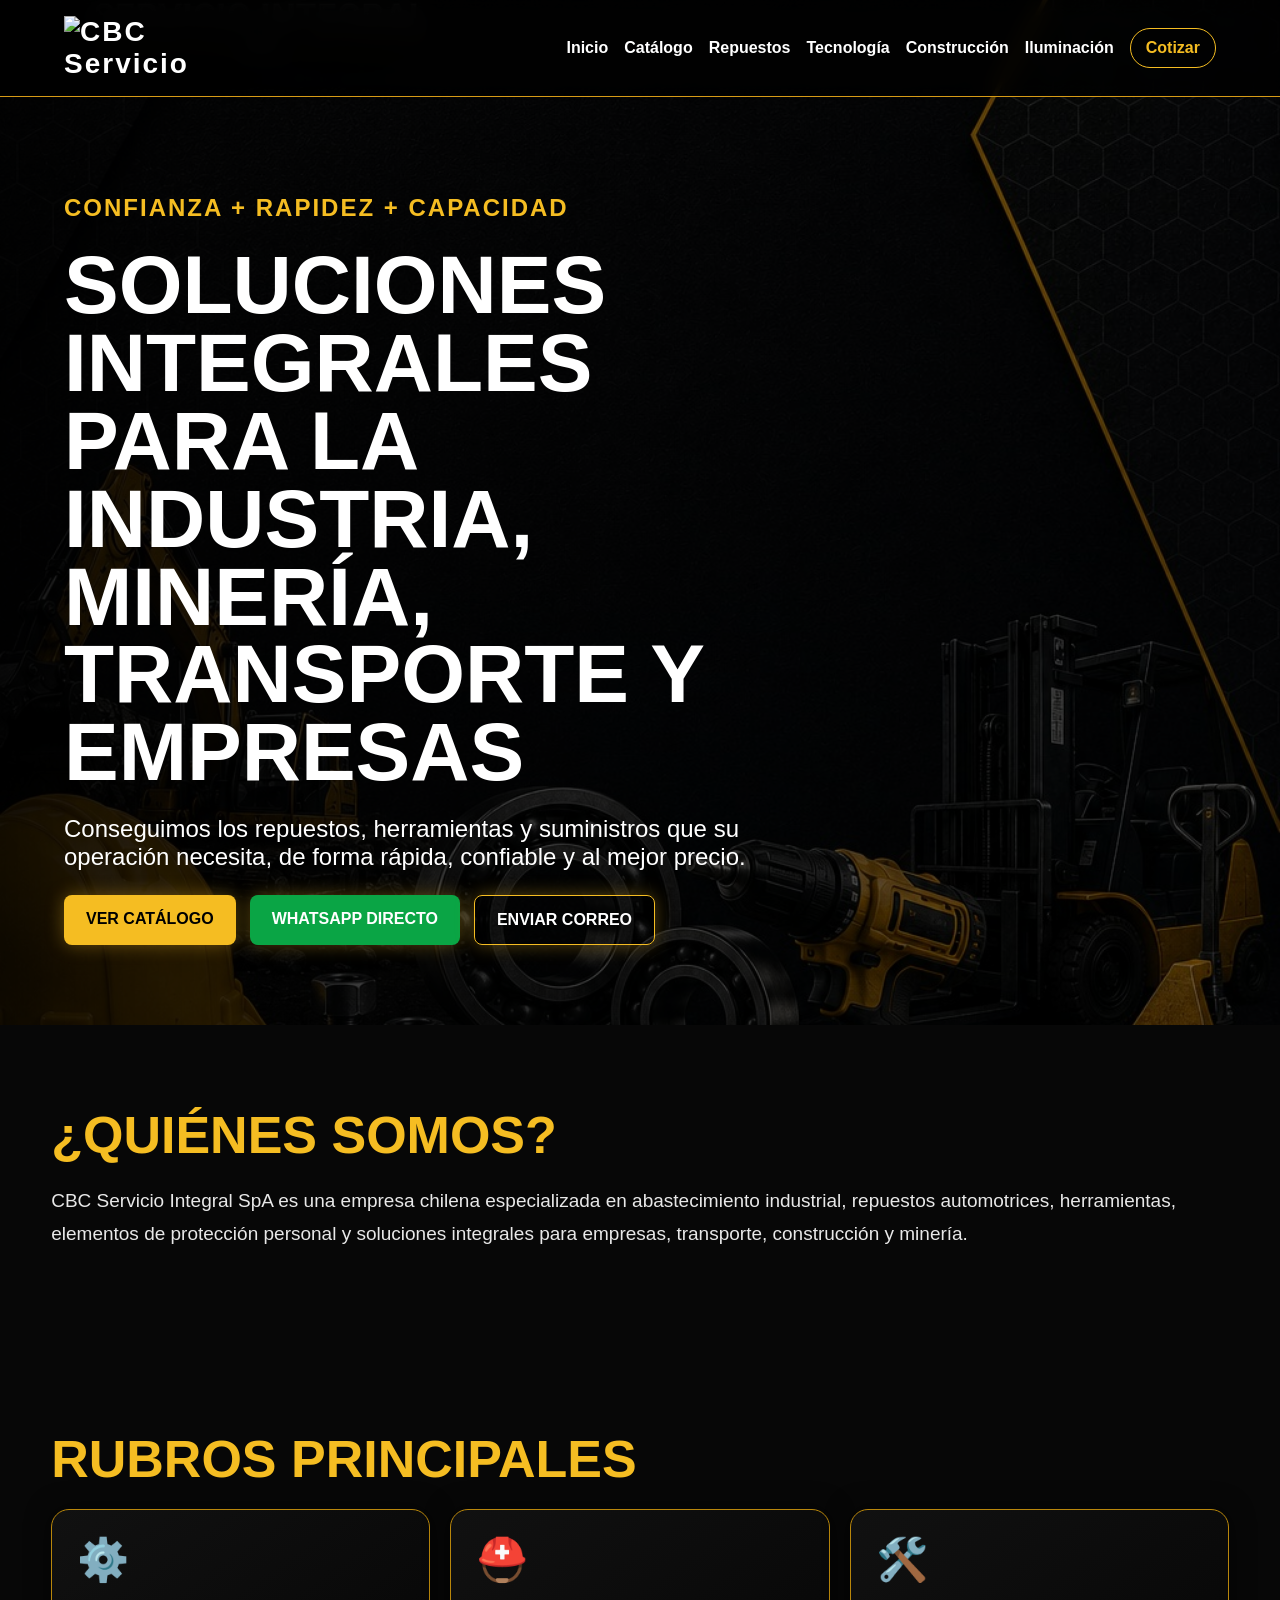
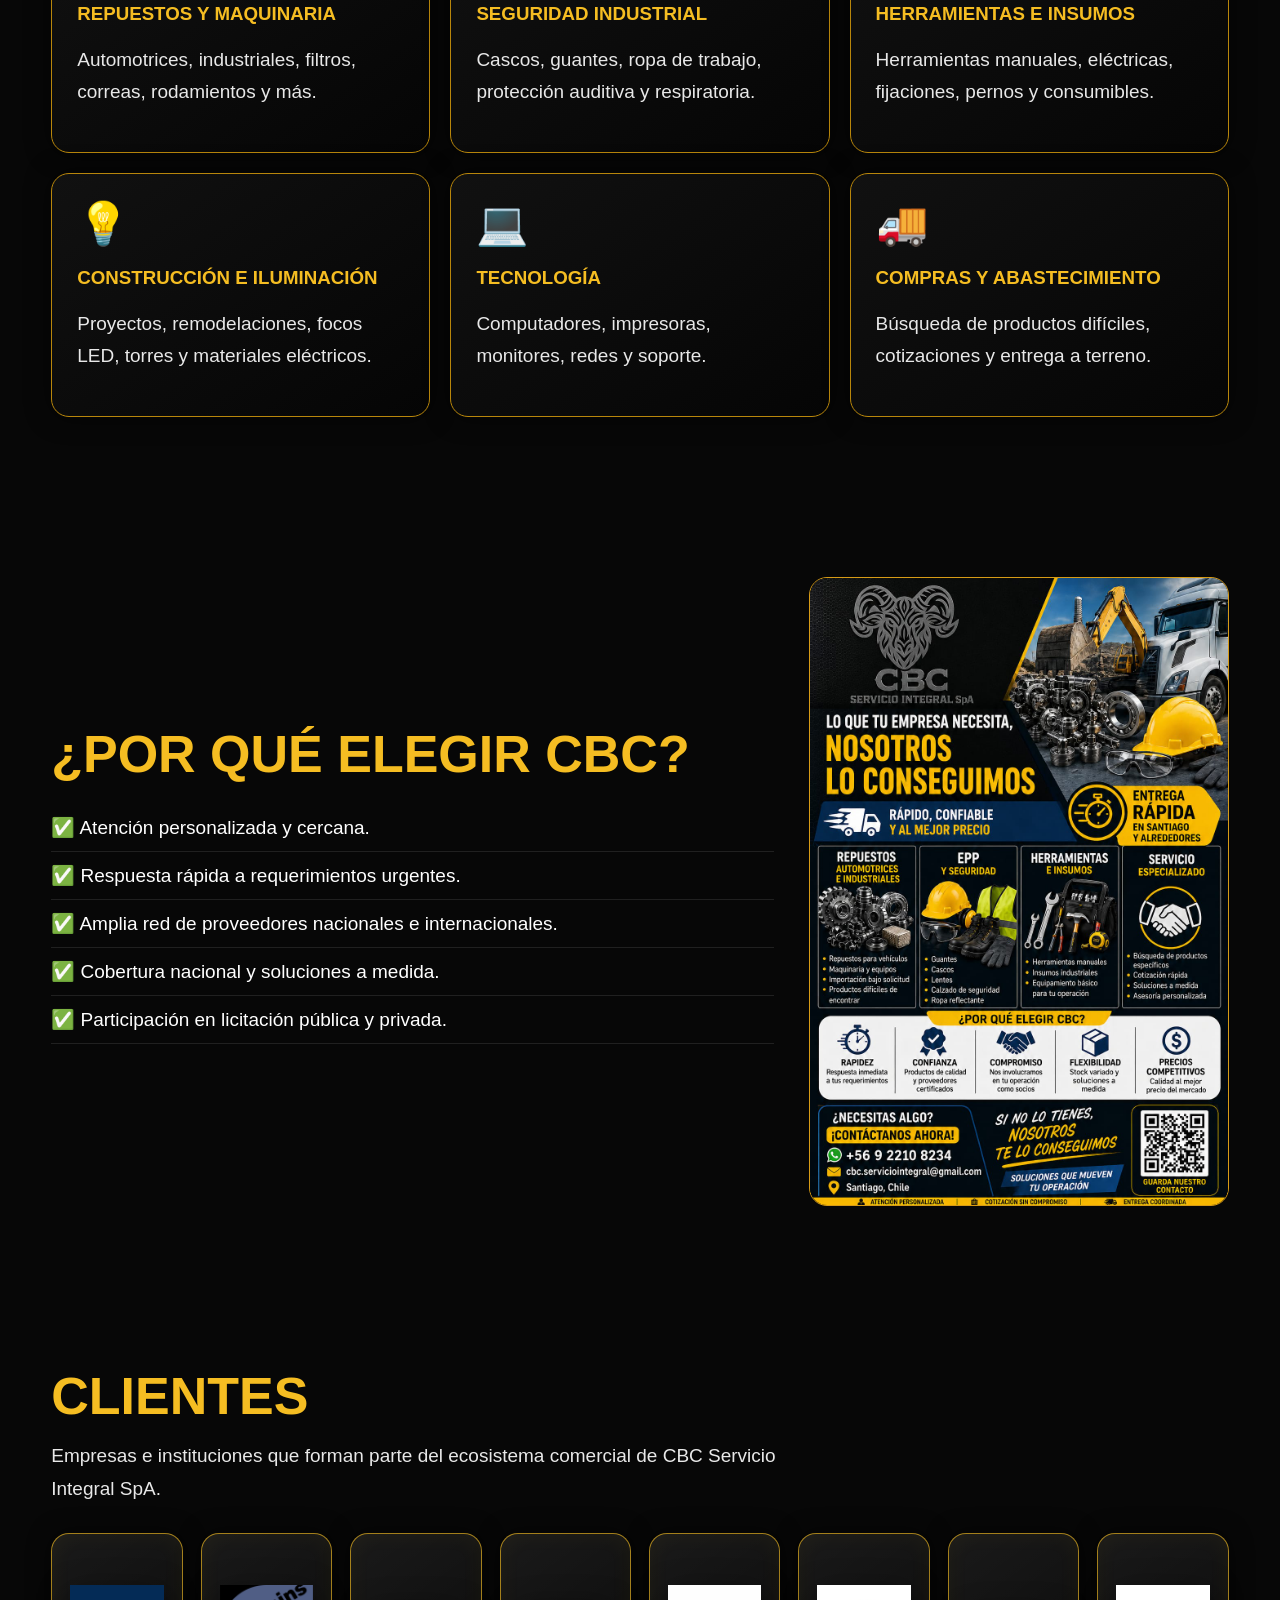
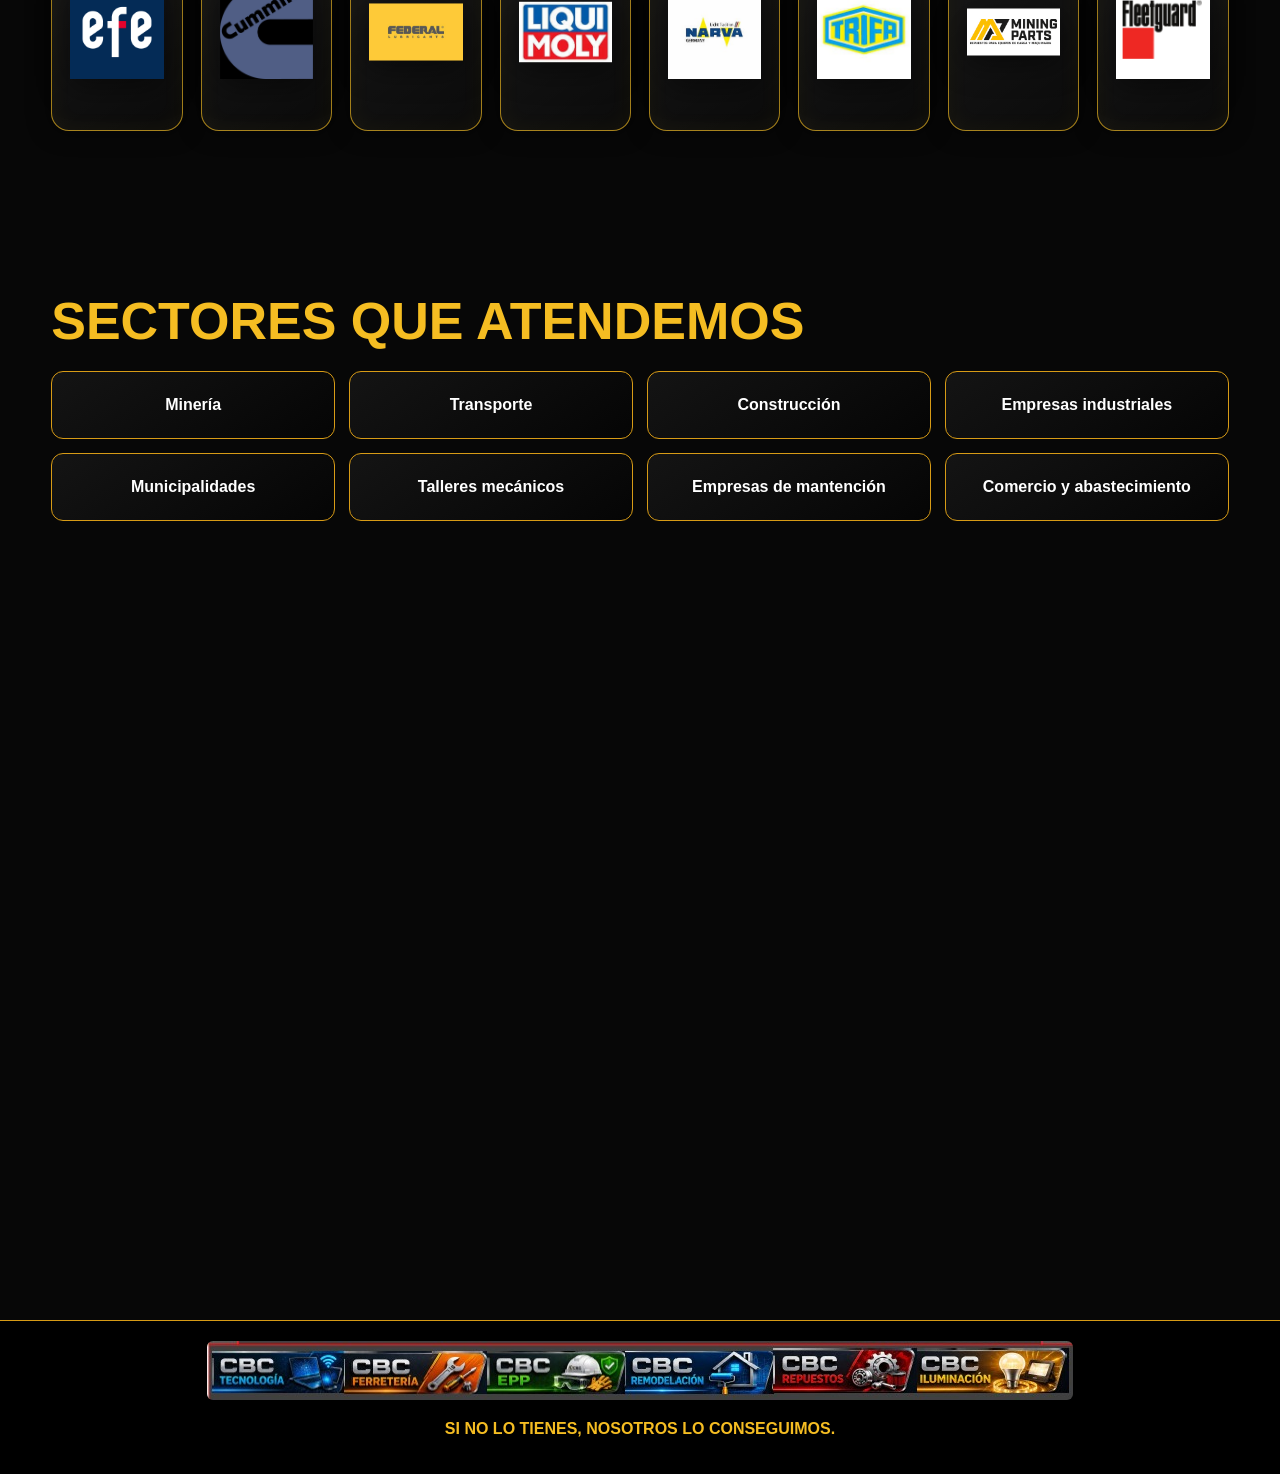
==== index.html @ 8bdc7320 "Agregando nuevos clientes" ====
<!DOCTYPE html>
<html lang="es">
<head>
  <meta charset="UTF-8" />
  <meta name="viewport" content="width=device-width, initial-scale=1.0" />
  <title>CBC Servicio Integral SpA</title>
  <link rel="stylesheet" href="css/index.css" />
</head>
<body>
  <header class="hero">
    <nav class="nav">
      <a class="brand" href="index.html" aria-label="CBC Servicio Integral SpA"><img src="img/cbc_servicio_integral.svg" alt="CBC Servicio Integral SpA"></a>
      <button class="menu-btn" id="menuBtn">☰</button>
      <div class="links" id="navLinks">
        <a href="index.html">Inicio</a>
        <a href="pages/catalogo.html">Catálogo</a>
        <a href="pages/repuestos.html">Repuestos</a>
        <a href="pages/tecnologia.html">Tecnología</a>
        <a href="pages/construccion.html">Construcción</a>
        <a href="pages/iluminacion.html">Iluminación</a>
        <a class="quote" href="https://wa.me/56922108234" target="_blank">Cotizar</a>
      </div>
    </nav>
    <section class="hero-content reveal">
      <p class="eyebrow">Confianza + rapidez + capacidad</p>
      <h1>Soluciones Integrales para la Industria, Minería, Transporte y Empresas</h1>
      <p>Conseguimos los repuestos, herramientas y suministros que su operación necesita, de forma rápida, confiable y al mejor precio.</p>
      <div class="actions">
        <a href="pages/catalogo.html">Ver catálogo</a>
        <a href="https://wa.me/56922108234" target="_blank">WhatsApp directo</a>
        <a href="mailto:cbc.serviciointegral@gmail.com">Enviar correo</a>
      </div>
    </section>
  </header>

  <main>
    <section class="section reveal">
      <h2>¿Quiénes somos?</h2>
      <p>CBC Servicio Integral SpA es una empresa chilena especializada en abastecimiento industrial, repuestos automotrices, herramientas, elementos de protección personal y soluciones integrales para empresas, transporte, construcción y minería.</p>
    </section>

    <section class="section reveal">
      <h2>Rubros principales</h2>
      <div class="cards">
        <a class="card" href="pages/repuestos.html"><span>⚙️</span><h3>Repuestos y maquinaria</h3><p>Automotrices, industriales, filtros, correas, rodamientos y más.</p></a>
        <a class="card" href="pages/seguridad.html"><span>⛑️</span><h3>Seguridad industrial</h3><p>Cascos, guantes, ropa de trabajo, protección auditiva y respiratoria.</p></a>
        <a class="card" href="pages/catalogo.html"><span>🛠️</span><h3>Herramientas e insumos</h3><p>Herramientas manuales, eléctricas, fijaciones, pernos y consumibles.</p></a>
        <a class="card" href="pages/iluminacion.html"><span>💡</span><h3>Construcción e iluminación</h3><p>Proyectos, remodelaciones, focos LED, torres y materiales eléctricos.</p></a>
        <a class="card" href="pages/tecnologia.html"><span>💻</span><h3>Tecnología</h3><p>Computadores, impresoras, monitores, redes y soporte.</p></a>
        <a class="card" href="pages/catalogo.html"><span>🚚</span><h3>Compras y abastecimiento</h3><p>Búsqueda de productos difíciles, cotizaciones y entrega a terreno.</p></a>
      </div>
    </section>

    <section class="section split reveal">
      <div>
        <h2>¿Por qué elegir CBC?</h2>
        <ul class="checks">
          <li>Atención personalizada y cercana.</li>
          <li>Respuesta rápida a requerimientos urgentes.</li>
          <li>Amplia red de proveedores nacionales e internacionales.</li>
          <li>Cobertura nacional y soluciones a medida.</li>
          <li>Participación en licitación pública y privada.</li>
        </ul>
      </div>
      <img src="img/servicios-general.jpeg" alt="Servicios CBC" />
    </section>

    <section class="section reveal clientes-section">
      <h2>Clientes</h2>
      <p class="section-intro">Empresas e instituciones que forman parte del ecosistema comercial de CBC Servicio Integral SpA.</p>
      <div class="client-logos" aria-label="Logos de clientes">
        <div class="client-logo"><img src="img/clientes/efe.svg" alt="EFE Trenes de Chile"></div>
        <div class="client-logo"><img src="img/clientes/cummins.svg" alt="Cliente Cummins"></div>
        <div class="client-logo"><img src="img/clientes/federal_lubricants.svg" alt="Cliente Federal Lubricants"></div>
        <div class="client-logo"><img src="img/clientes/liqui_moly.svg" alt="Cliente Liqui Moly"></div>
        <div class="client-logo"><img src="img/clientes/narva_germany.svg" alt="Cliente Narva Germany"></div>
        <div class="client-logo"><img src="img/clientes/trifa.svg" alt="Cliente Trifa"></div>
        <div class="client-logo"><img src="img/clientes/mining_parts.svg" alt="Cliente Mining Parts"></div>
        <div class="client-logo"><img src="img/clientes/fleetguard.svg" alt="Cliente Fleetguard"></div>
      </div>
    </section>

    <section class="section reveal sectores-section">
      <h2>Sectores que atendemos</h2>
      <div class="clients sectors">
        <div>Minería</div>
        <div>Transporte</div>
        <div>Construcción</div>
        <div>Empresas industriales</div>
        <div>Municipalidades</div>
        <div>Talleres mecánicos</div>
        <div>Empresas de mantención</div>
        <div>Comercio y abastecimiento</div>
      </div>
    </section>

    <section class="section process reveal">
      <h2>Proceso de trabajo</h2>
      <div class="steps"><span>1 Solicitud</span><span>2 Búsqueda</span><span>3 Cotización</span><span>4 Compra y entrega</span><span>5 Postventa</span></div>
    </section>

    <section class="section contact reveal" id="contacto">
      <h2>Contacto</h2>
      <p><strong>CBC Servicio Integral SpA</strong> · Lo Espejo, Santiago, Chile</p>
      <p>WhatsApp: +56 9 2210 8234 · Correo: cbc.serviciointegral@gmail.com</p>
      <a class="big-btn" href="https://wa.me/56922108234" target="_blank">Solicitar cotización ahora</a>
    </section>
  </main>

  <footer><img src="img/footer-rubros.jpeg" alt="Rubros CBC"><p>Si no lo tienes, nosotros lo conseguimos.</p></footer>
  <script src="js/main.js"></script>
</body>
</html>
---- css/index.css ----
*{box-sizing:border-box}html{scroll-behavior:smooth}body{margin:0;background:#070707;color:#fff;font-family:Arial,Helvetica,sans-serif;overflow-x:hidden}.hero{min-height:100vh;background:linear-gradient(90deg,rgba(0,0,0,.88),rgba(0,0,0,.45)),url('../img/fondo-cbc.jpeg') center/cover no-repeat;position:relative}.nav{position:fixed;z-index:10;top:0;left:0;right:0;display:flex;justify-content:space-between;align-items:center;padding:16px 5%;background:rgba(0,0,0,.74);backdrop-filter:blur(10px);border-bottom:1px solid #d79b16}.brand{color:#fff;text-decoration:none;font-size:28px;font-weight:900;letter-spacing:2px}.brand span{display:block;font-size:10px;color:#f2b51d}.links{display:flex;gap:16px;align-items:center}.links a{color:#fff;text-decoration:none;font-weight:700}.links a:hover,.quote{color:#f5bd22!important}.quote{border:1px solid #f5bd22;padding:10px 15px;border-radius:999px}.menu-btn{display:none;background:#f5bd22;border:0;padding:10px 13px;font-size:22px;border-radius:6px}.hero-content{max-width:850px;padding:170px 5% 80px}.eyebrow{color:#f5bd22;text-transform:uppercase;font-weight:900;letter-spacing:2px}.hero h1{font-size:clamp(38px,7vw,82px);line-height:.95;margin:0;text-transform:uppercase}.hero p{font-size:clamp(17px,2.5vw,24px);max-width:780px}.actions{display:flex;flex-wrap:wrap;gap:14px}.actions a,.big-btn{background:#f5bd22;color:#000;text-decoration:none;padding:15px 22px;border-radius:8px;font-weight:900;text-transform:uppercase;box-shadow:0 0 18px rgba(245,189,34,.35);transition:.25s}.actions a:nth-child(2){background:#0aa545;color:#fff}.actions a:nth-child(3){background:transparent;color:#fff;border:1px solid #f5bd22}.actions a:hover,.big-btn:hover{transform:translateY(-4px)}.section{width:min(1180px,92%);margin:0 auto;padding:80px 0}.section h2{font-size:clamp(30px,5vw,52px);text-transform:uppercase;color:#f5bd22;margin:0 0 20px}.section p{font-size:19px;line-height:1.7;color:#e8e8e8}.cards{display:grid;grid-template-columns:repeat(3,1fr);gap:20px}.card{background:linear-gradient(145deg,#111,#050505);border:1px solid #b8860b;border-radius:18px;padding:25px;text-decoration:none;color:#fff;box-shadow:0 0 25px rgba(0,0,0,.55);transition:.25s}.card span{font-size:42px}.card h3{color:#f5bd22;text-transform:uppercase}.card:hover{transform:translateY(-8px);box-shadow:0 0 25px rgba(245,189,34,.3)}.split{display:grid;grid-template-columns:1fr 420px;gap:35px;align-items:center}.split img{width:100%;border-radius:18px;border:1px solid #d79b16}.checks{list-style:none;padding:0}.checks li{padding:12px 0;border-bottom:1px solid rgba(255,255,255,.1);font-size:19px}.checks li:before{content:'✅ ';}.clients{display:grid;grid-template-columns:repeat(3,1fr);gap:14px}.clients div,.steps span{padding:24px;background:#111;border:1px solid #d79b16;border-radius:12px;text-align:center;font-weight:900}.steps{display:grid;grid-template-columns:repeat(5,1fr);gap:12px}.contact{text-align:center}.contact .big-btn{display:inline-block;margin-top:20px}footer{text-align:center;background:#000;border-top:1px solid #d79b16;padding:20px}footer img{max-width:100%;height:auto;border-radius:6px}footer p{color:#f5bd22;font-weight:900;text-transform:uppercase}.reveal{opacity:0;transform:translateY(35px);transition:.7s}.reveal.show{opacity:1;transform:none}@media(max-width:900px){.menu-btn{display:block}.links{display:none;position:absolute;top:70px;left:0;right:0;background:#050505;flex-direction:column;padding:20px}.links.active{display:flex}.cards,.clients,.steps,.split{grid-template-columns:1fr}.hero-content{padding-top:135px}.nav{padding:12px 4%}}@media(max-width:420px){.brand{font-size:22px}.section{width:94%;padding:50px 0}.actions a{width:100%;text-align:center}.hero h1{font-size:34px}.card{padding:18px}}


/* Ajuste Diego: imágenes completas, sin recorte ni pixelación */
.full-image, .poster-clean{width:min(760px,94%);margin:38px auto;text-align:center}
.full-image img, .poster-clean img, .photo img{display:block;width:100%;max-width:100%;height:auto;object-fit:contain;object-position:center;border-radius:18px;border:1px solid #d79b16;box-shadow:0 0 30px #000;background:#050505;image-rendering:auto}
.photo{overflow:visible;background:#050505;border-radius:18px}
@media(max-width:560px){.full-image,.poster-clean{width:94%;margin:24px auto}.photo img{border-radius:14px}}

/* Ajuste: Clientes separados de sectores */
.section-intro{
  max-width:760px;
  margin-top:-6px;
}
.client-logos{
  display:grid;
  grid-template-columns:repeat(auto-fit,minmax(130px,1fr));
  gap:18px;
  align-items:stretch;
  margin-top:28px;
}
.client-logo{
  min-height:150px;
  display:flex;
  align-items:center;
  justify-content:center;
  padding:18px;
  border:1px solid rgba(245,189,34,.65);
  border-radius:18px;
  background:linear-gradient(145deg,rgba(255,255,255,.08),rgba(255,255,255,.02));
  box-shadow:0 0 22px rgba(0,0,0,.55), inset 0 0 22px rgba(245,189,34,.05);
  transition:transform .25s ease, box-shadow .25s ease, border-color .25s ease;
}
.client-logo:hover{
  transform:translateY(-7px) scale(1.02);
  border-color:#f5bd22;
  box-shadow:0 0 28px rgba(245,189,34,.26), inset 0 0 24px rgba(245,189,34,.08);
}
.client-logo img{
  width:160px;
  height:160px;
  max-width:100%;
  object-fit:contain;
  display:block;
  filter:drop-shadow(0 8px 16px rgba(0,0,0,.45));
}
.sectors{
  grid-template-columns:repeat(4,1fr);
}
.sectors div{
  background:linear-gradient(145deg,#141414,#050505);
}
@media(max-width:900px){
  .sectors{grid-template-columns:repeat(2,1fr)}
}
@media(max-width:460px){
  .client-logos{grid-template-columns:repeat(2,1fr);gap:12px}
  .client-logo{min-height:118px;padding:12px;border-radius:14px}
  .client-logo img{width:96px;height:96px}
  .sectors{grid-template-columns:1fr}
}

.brand{display:flex;align-items:center}.brand img{display:block;width:160px;height:64px;object-fit:contain;object-position:left center}@media(max-width:420px){.brand img{width:125px;height:52px}}
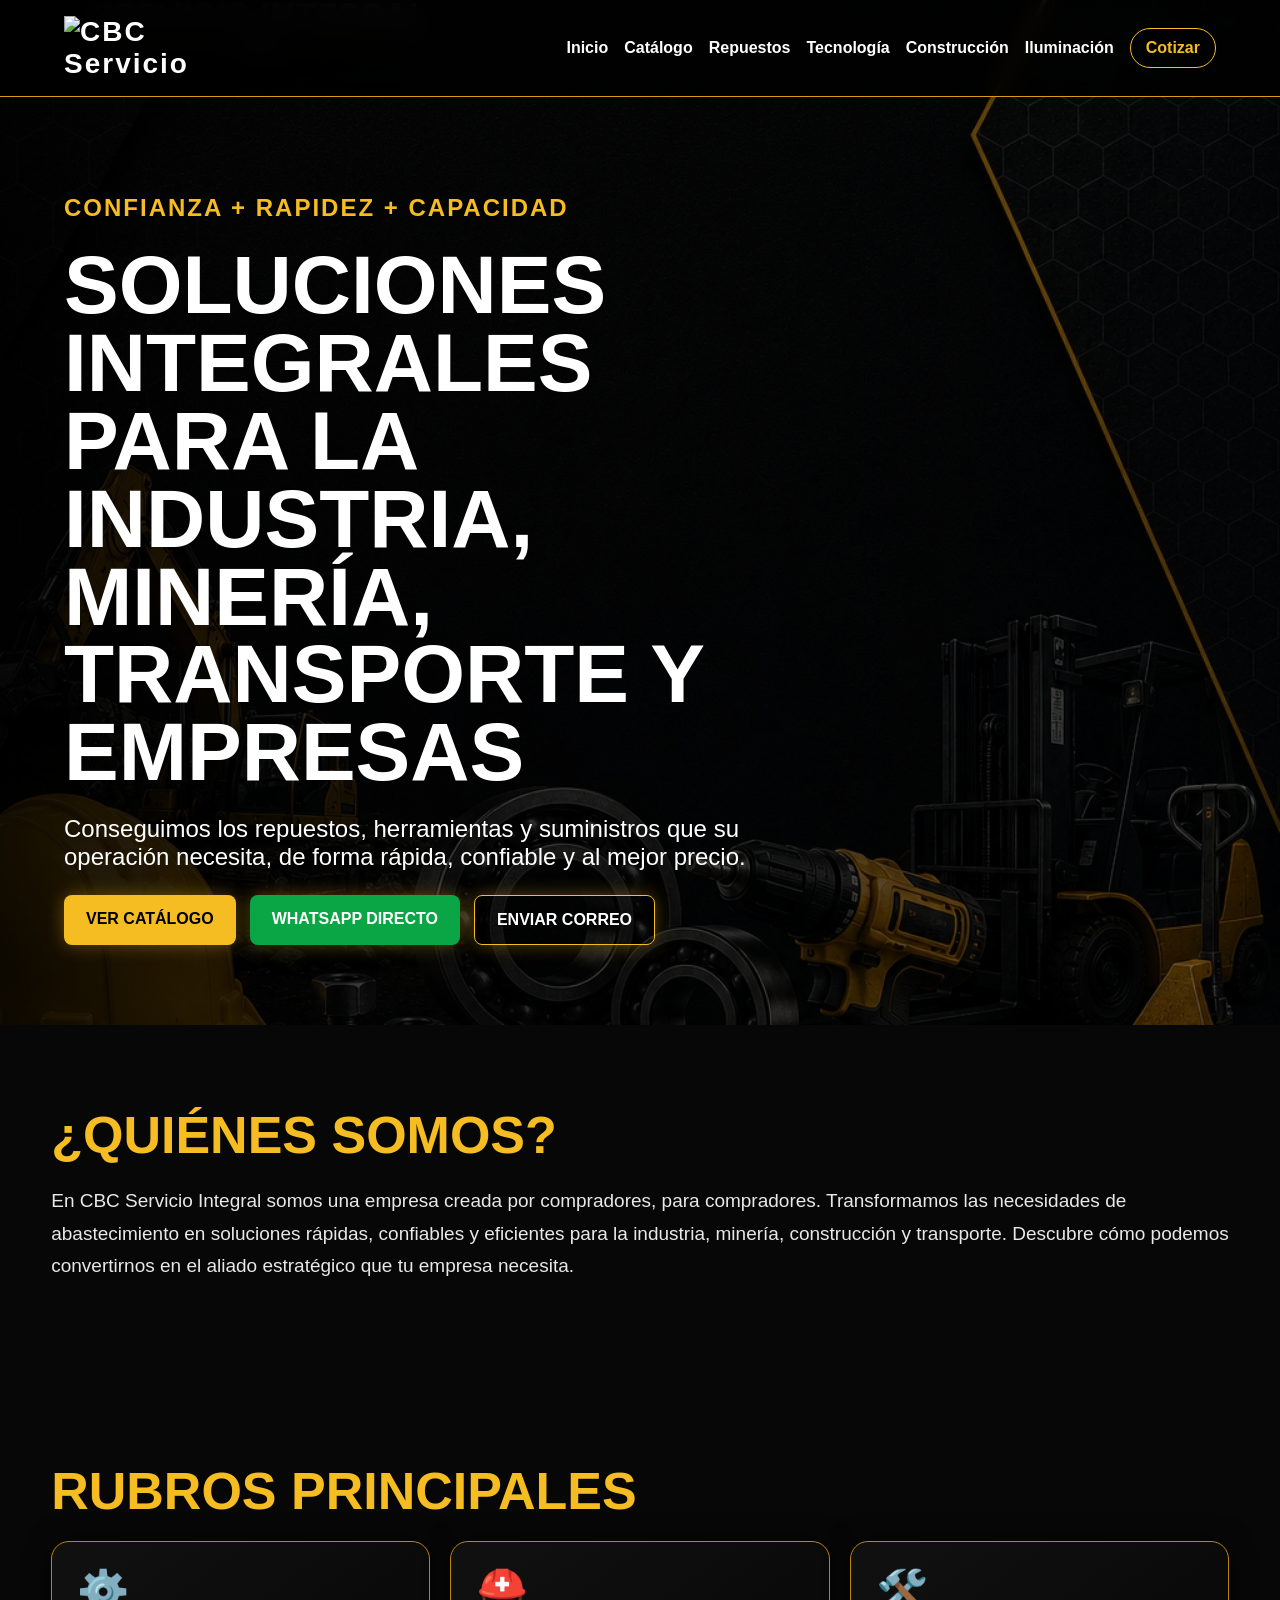
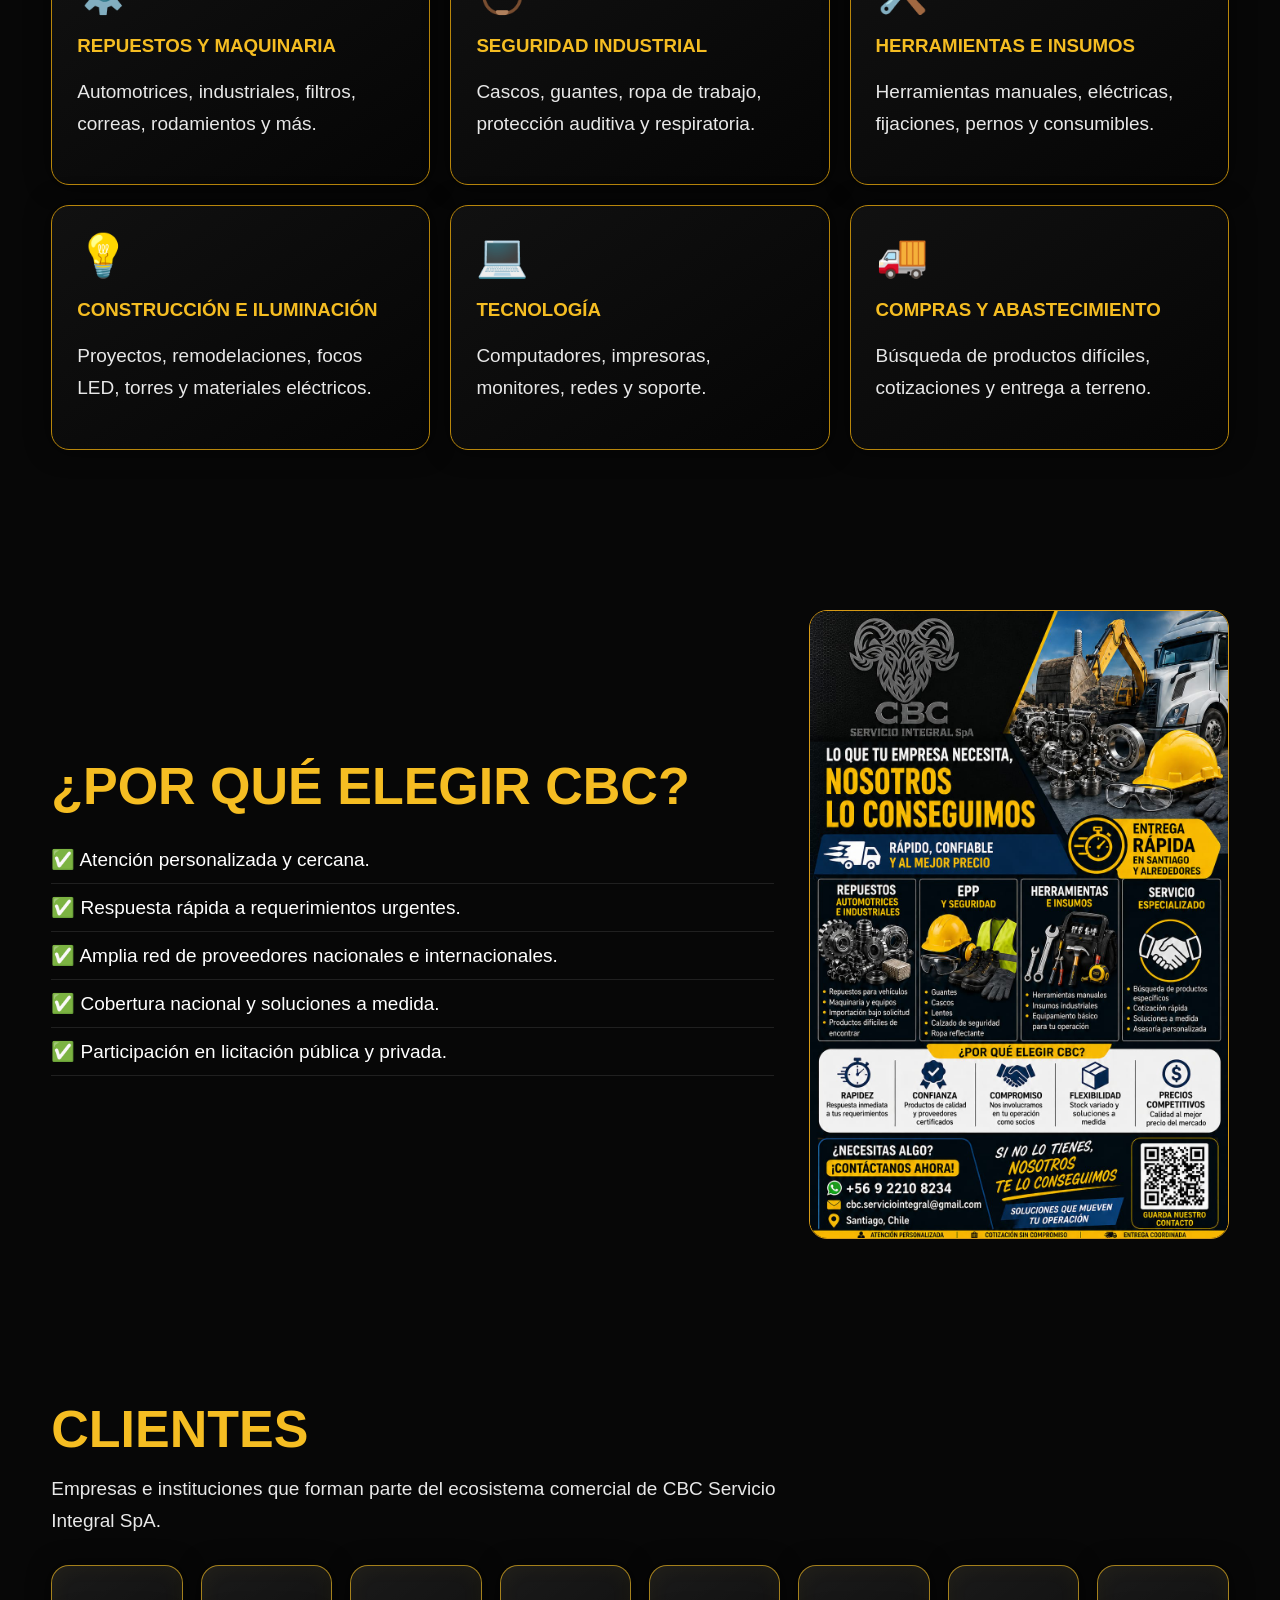
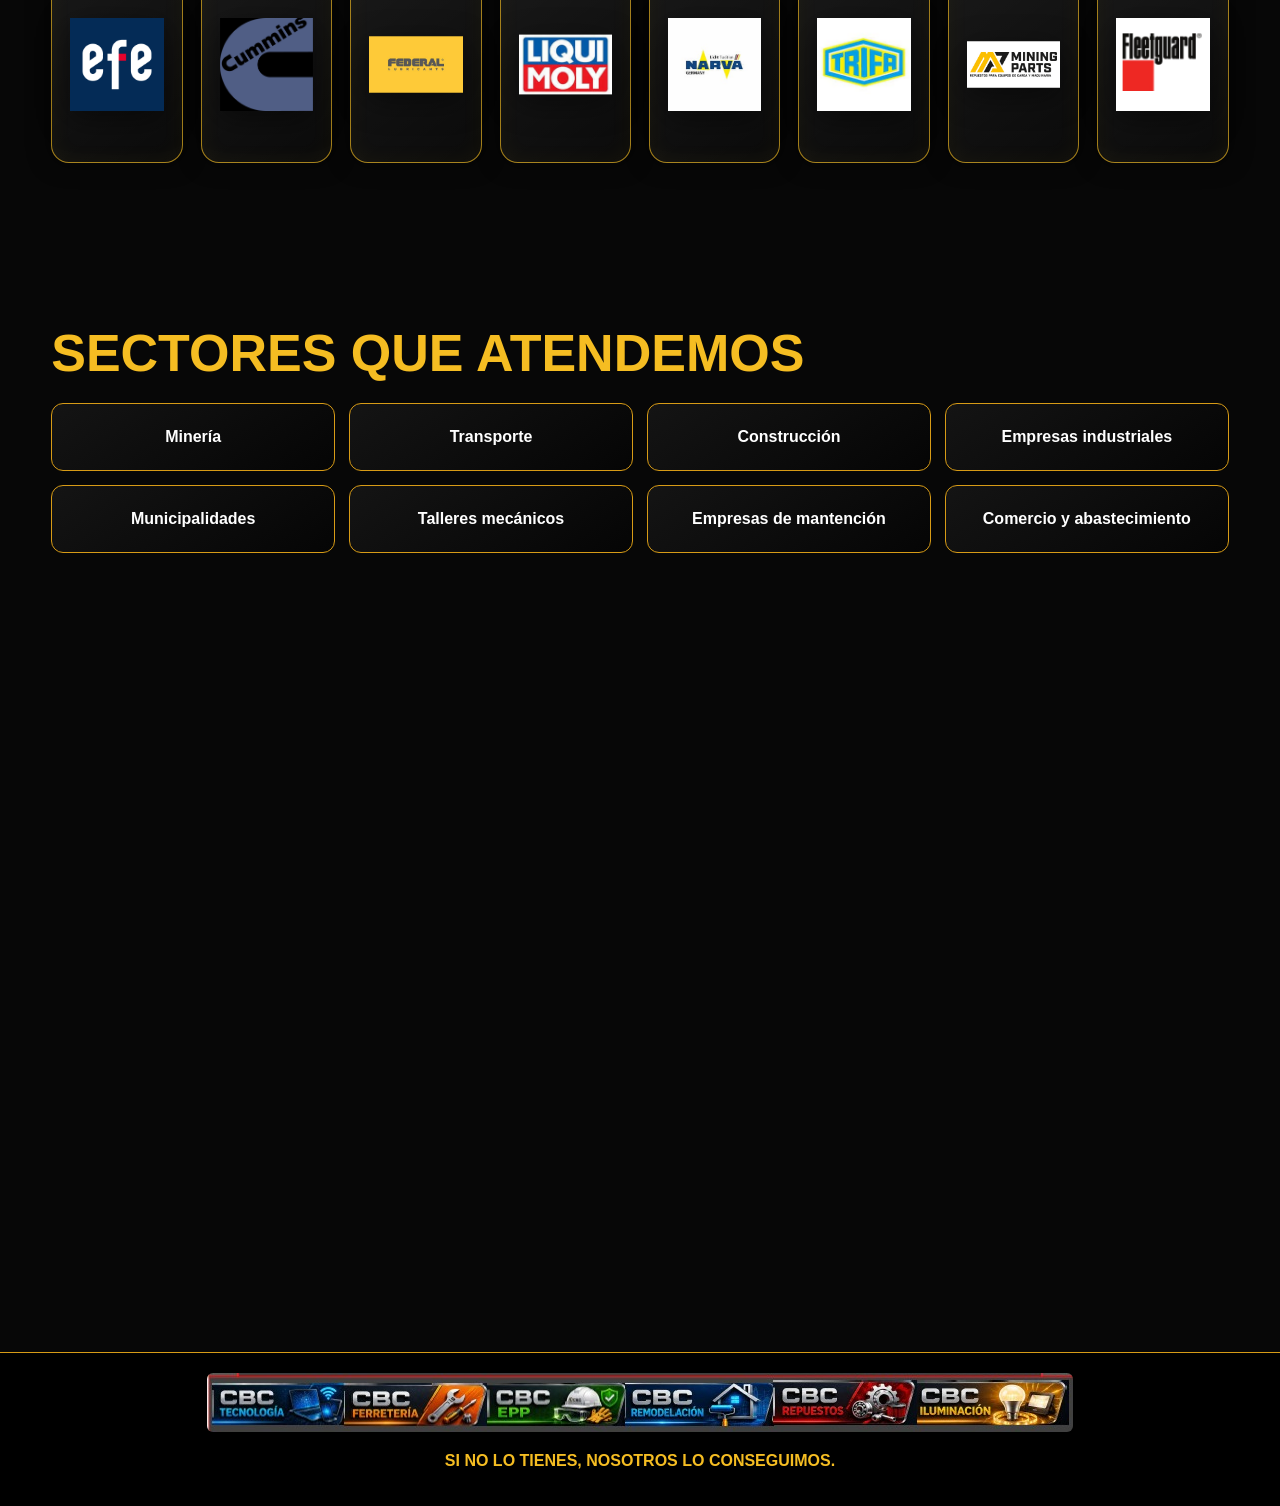
==== commit ba1221be: "Actualizacion Catalogos" ====
--- a/index.html
+++ b/index.html
@@ -36,7 +36,9 @@
   <main>
     <section class="section reveal">
       <h2>¿Quiénes somos?</h2>
-      <p>CBC Servicio Integral SpA es una empresa chilena especializada en abastecimiento industrial, repuestos automotrices, herramientas, elementos de protección personal y soluciones integrales para empresas, transporte, construcción y minería.</p>
+      <p>En CBC Servicio Integral somos una empresa creada por compradores, para compradores. 
+        Transformamos las necesidades de abastecimiento en soluciones rápidas, confiables y eficientes para la industria, minería, construcción y transporte. 
+        Descubre cómo podemos convertirnos en el aliado estratégico que tu empresa necesita.</p>
     </section>
 
     <section class="section reveal">
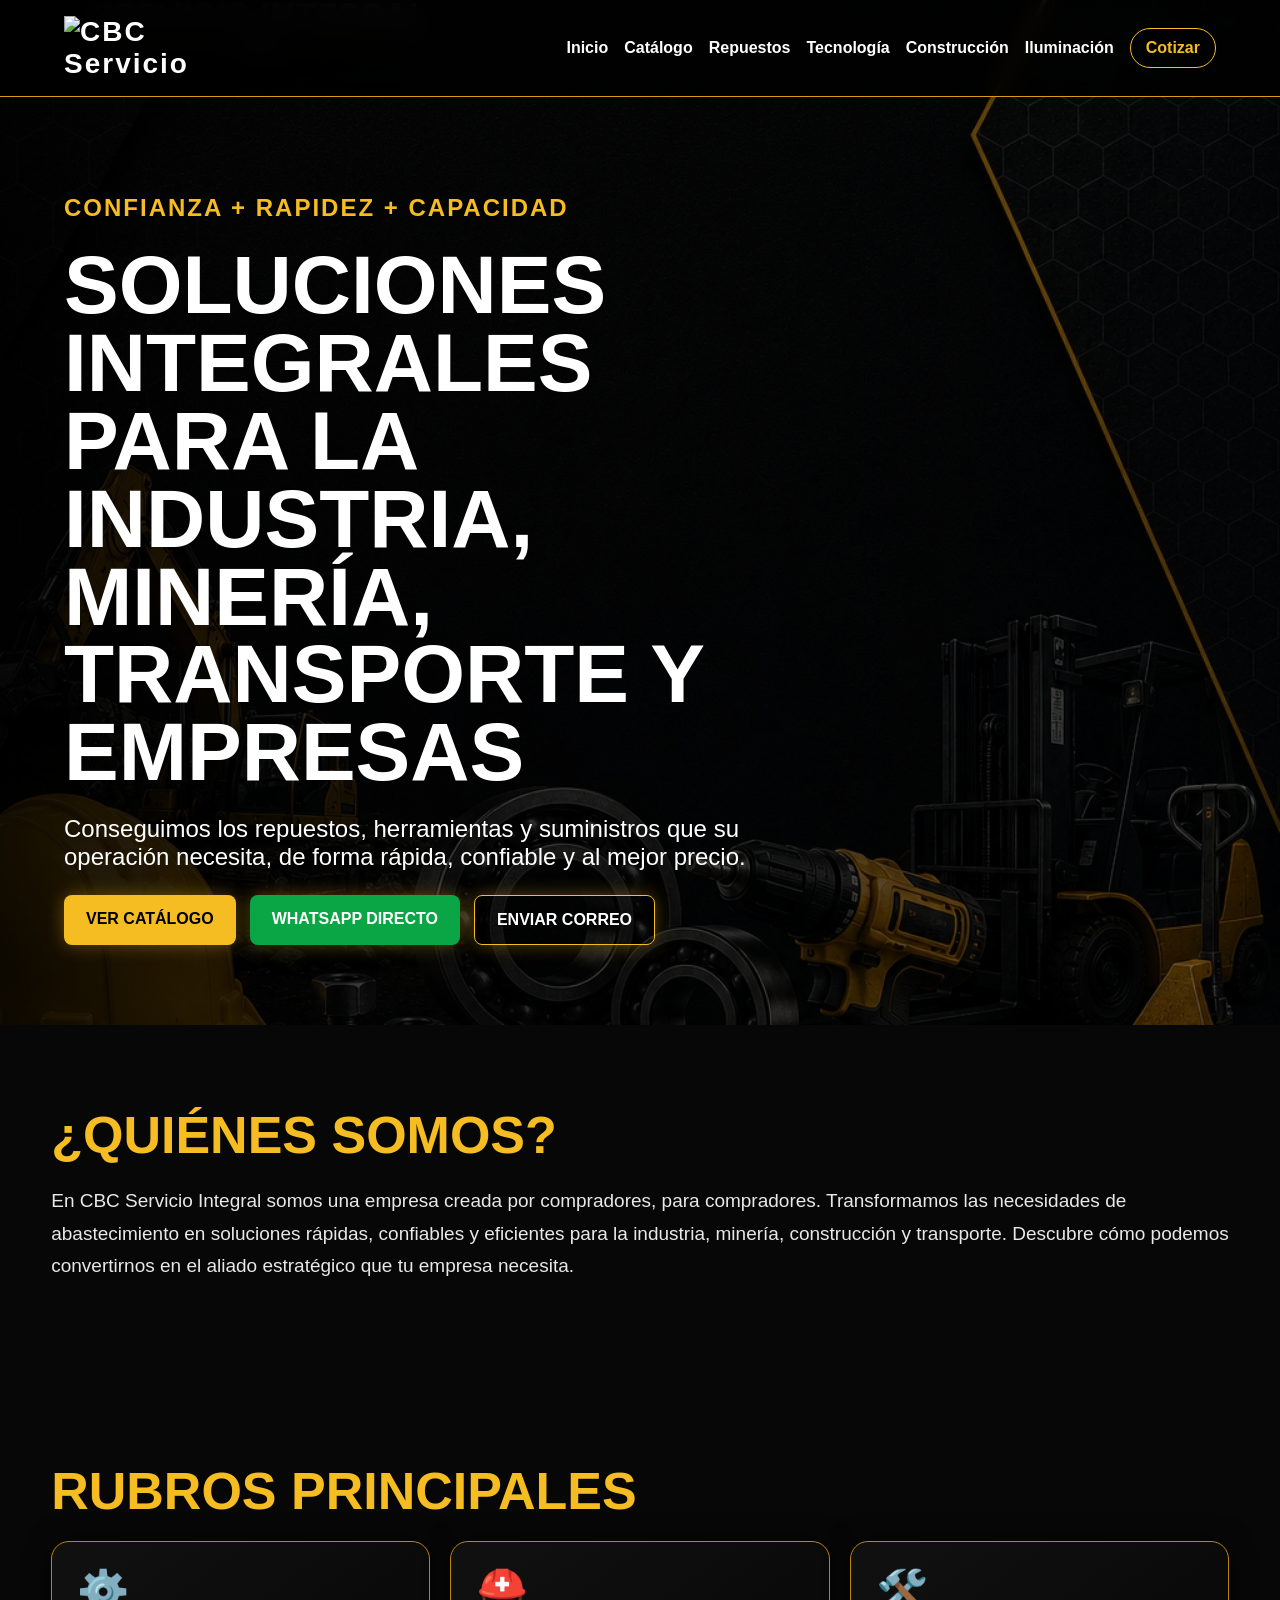
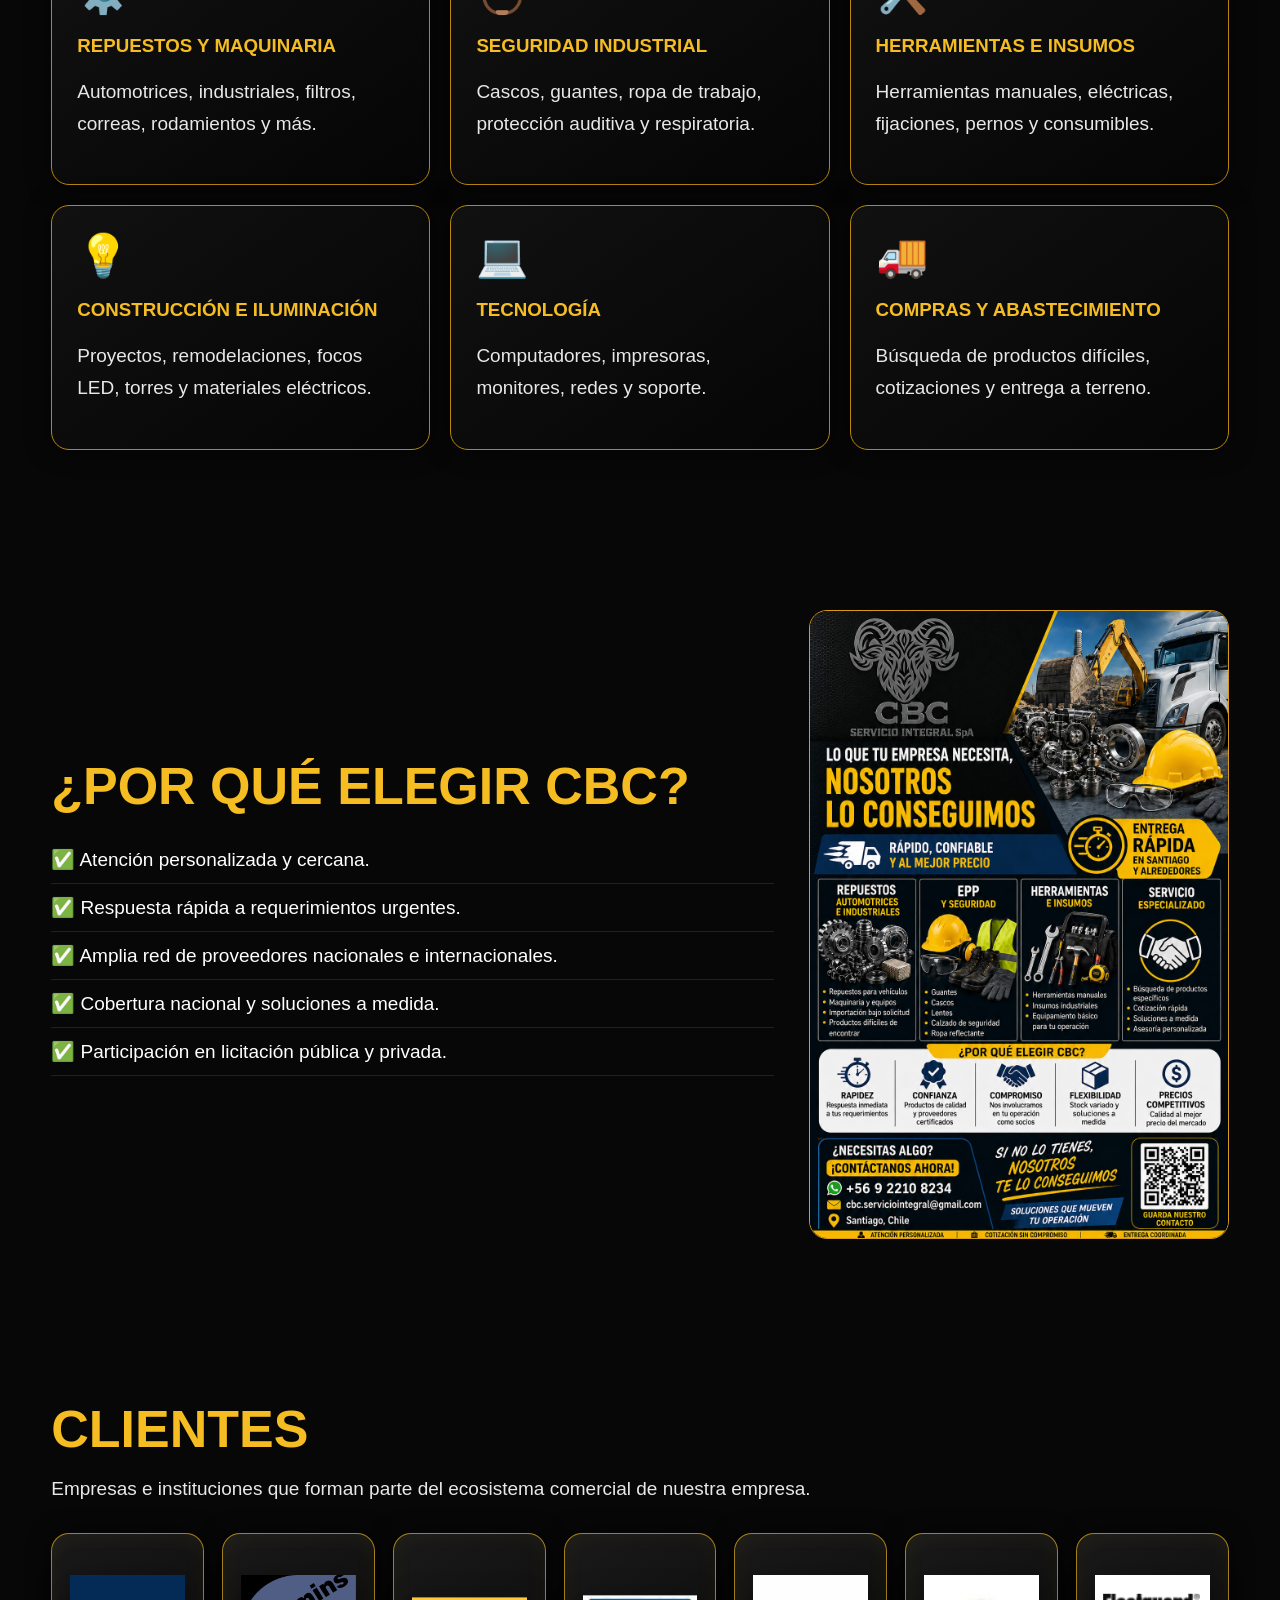
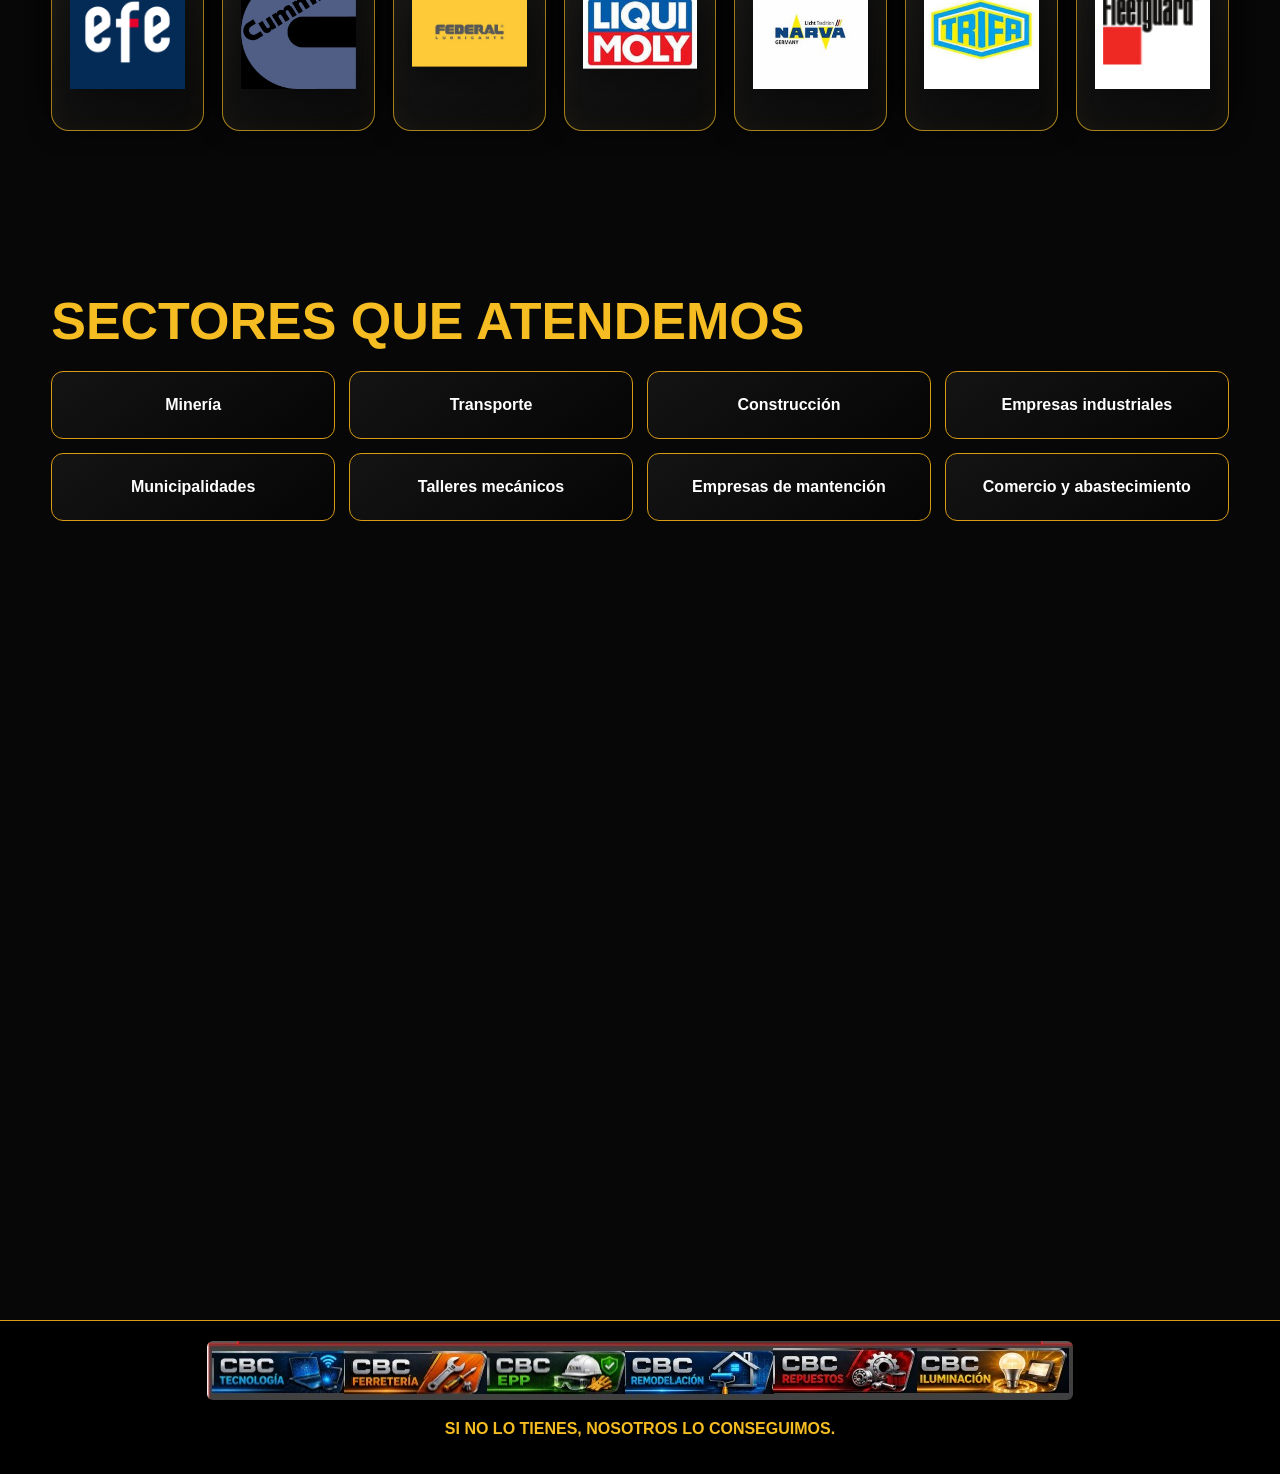
==== commit beaf60ff: "Actualizacion catalogo imganes" ====
--- a/index.html
+++ b/index.html
@@ -69,7 +69,7 @@
 
     <section class="section reveal clientes-section">
       <h2>Clientes</h2>
-      <p class="section-intro">Empresas e instituciones que forman parte del ecosistema comercial de CBC Servicio Integral SpA.</p>
+      <p class="section-intro">Empresas e instituciones que forman parte del ecosistema comercial de nuestra empresa.</p>
       <div class="client-logos" aria-label="Logos de clientes">
         <div class="client-logo"><img src="img/clientes/efe.svg" alt="EFE Trenes de Chile"></div>
         <div class="client-logo"><img src="img/clientes/cummins.svg" alt="Cliente Cummins"></div>
@@ -77,7 +77,6 @@
         <div class="client-logo"><img src="img/clientes/liqui_moly.svg" alt="Cliente Liqui Moly"></div>
         <div class="client-logo"><img src="img/clientes/narva_germany.svg" alt="Cliente Narva Germany"></div>
         <div class="client-logo"><img src="img/clientes/trifa.svg" alt="Cliente Trifa"></div>
-        <div class="client-logo"><img src="img/clientes/mining_parts.svg" alt="Cliente Mining Parts"></div>
         <div class="client-logo"><img src="img/clientes/fleetguard.svg" alt="Cliente Fleetguard"></div>
       </div>
     </section>
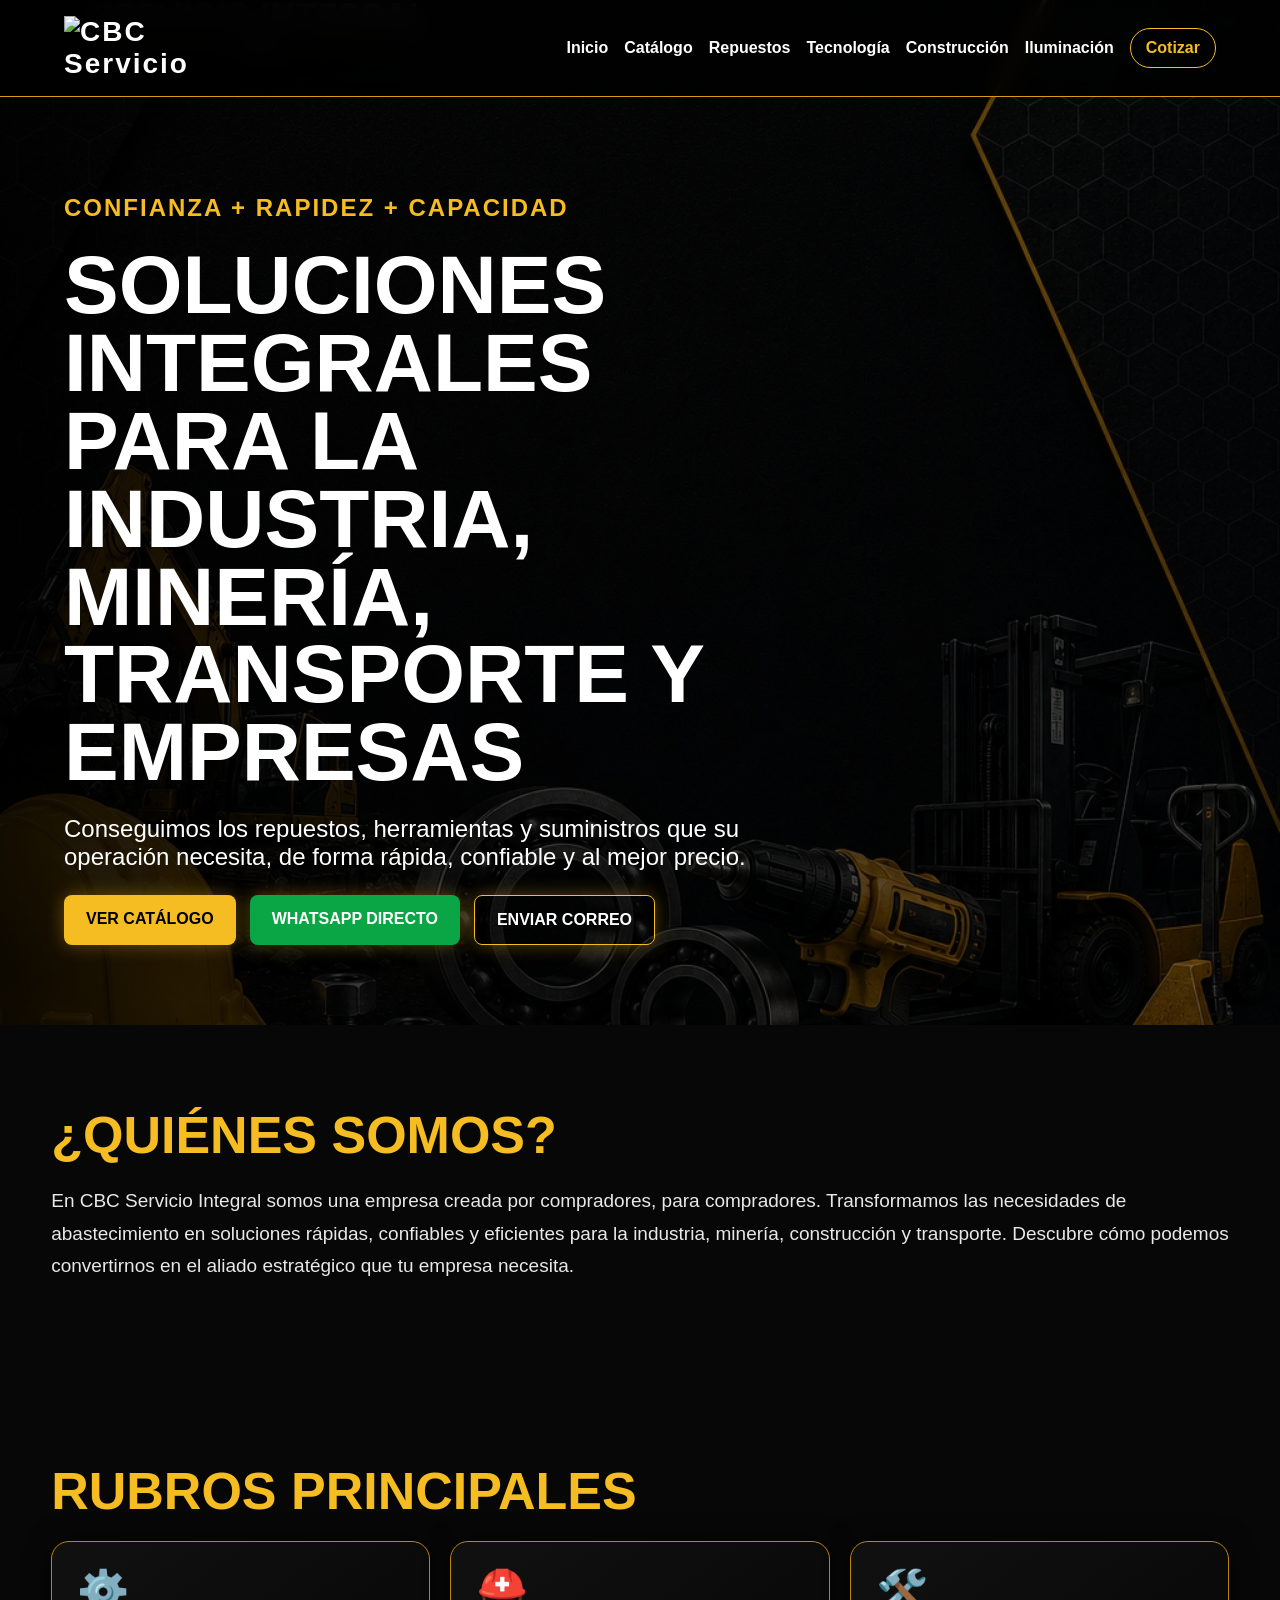
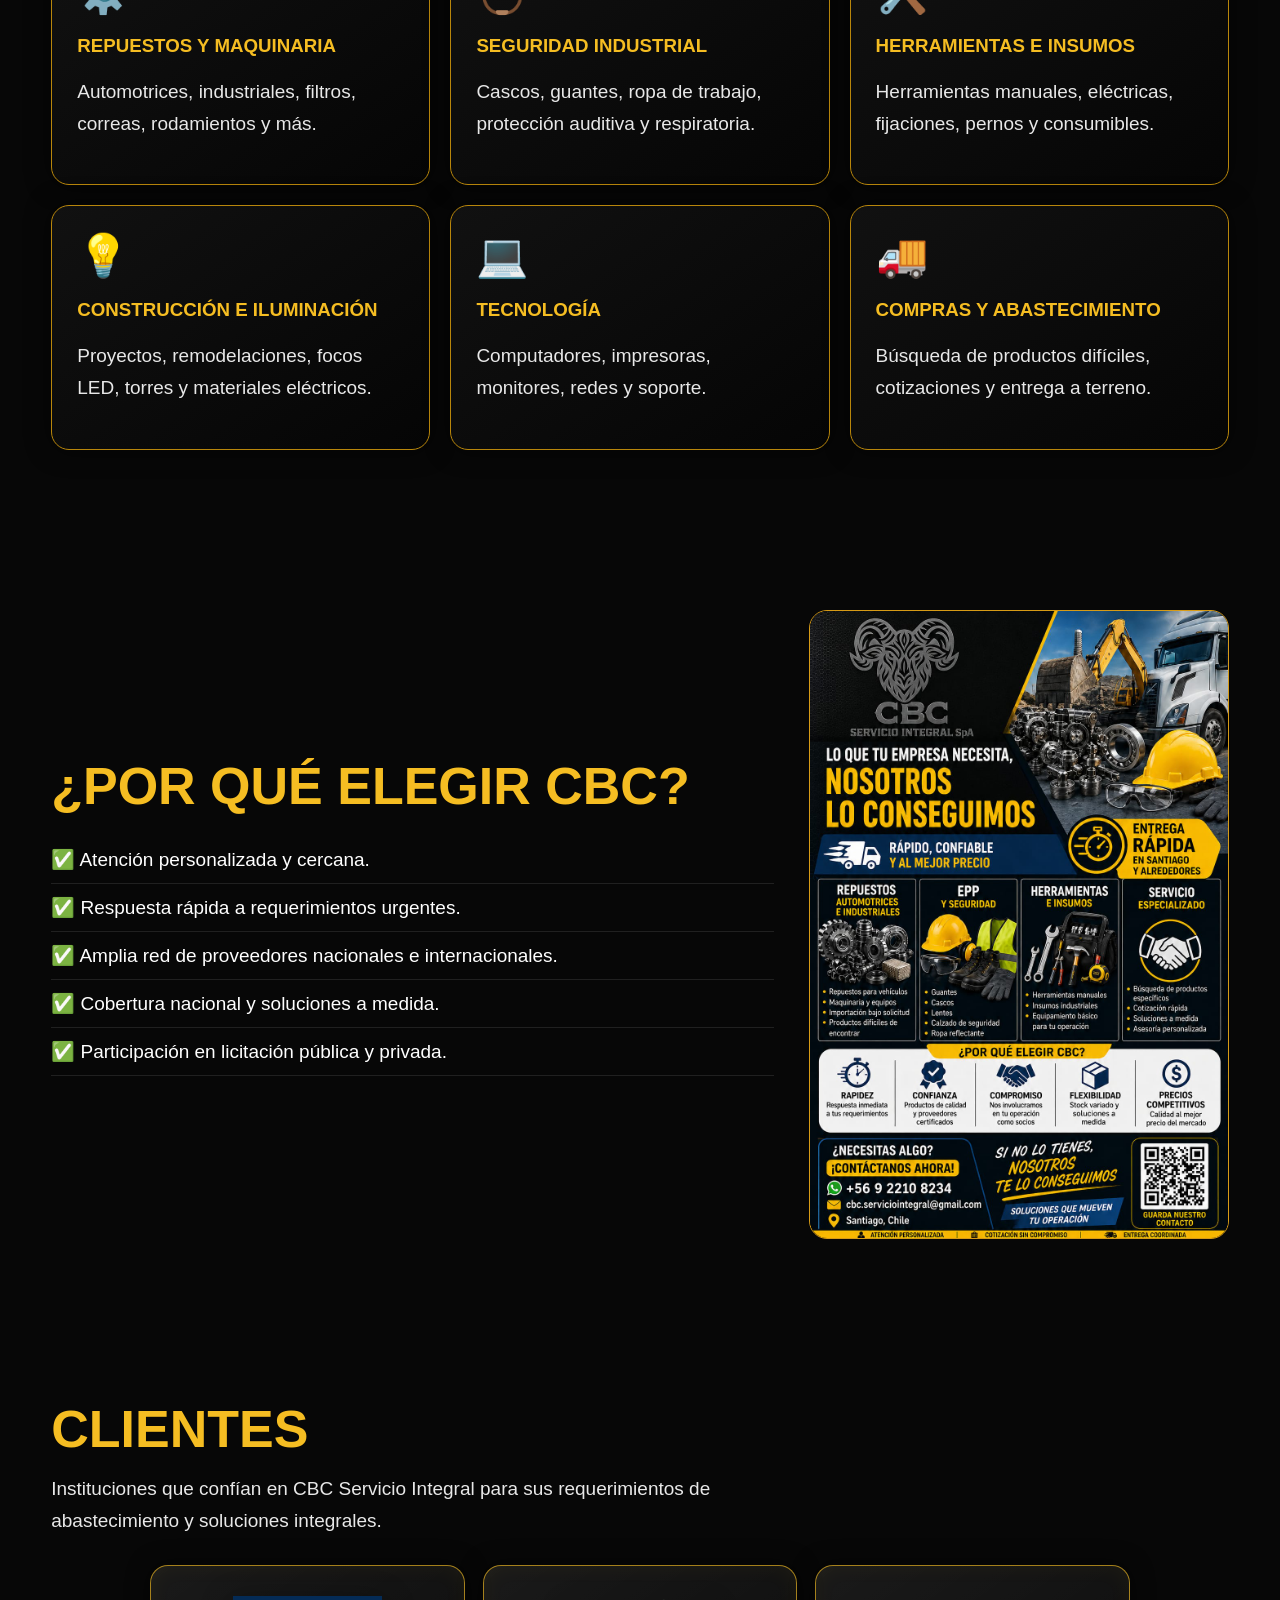
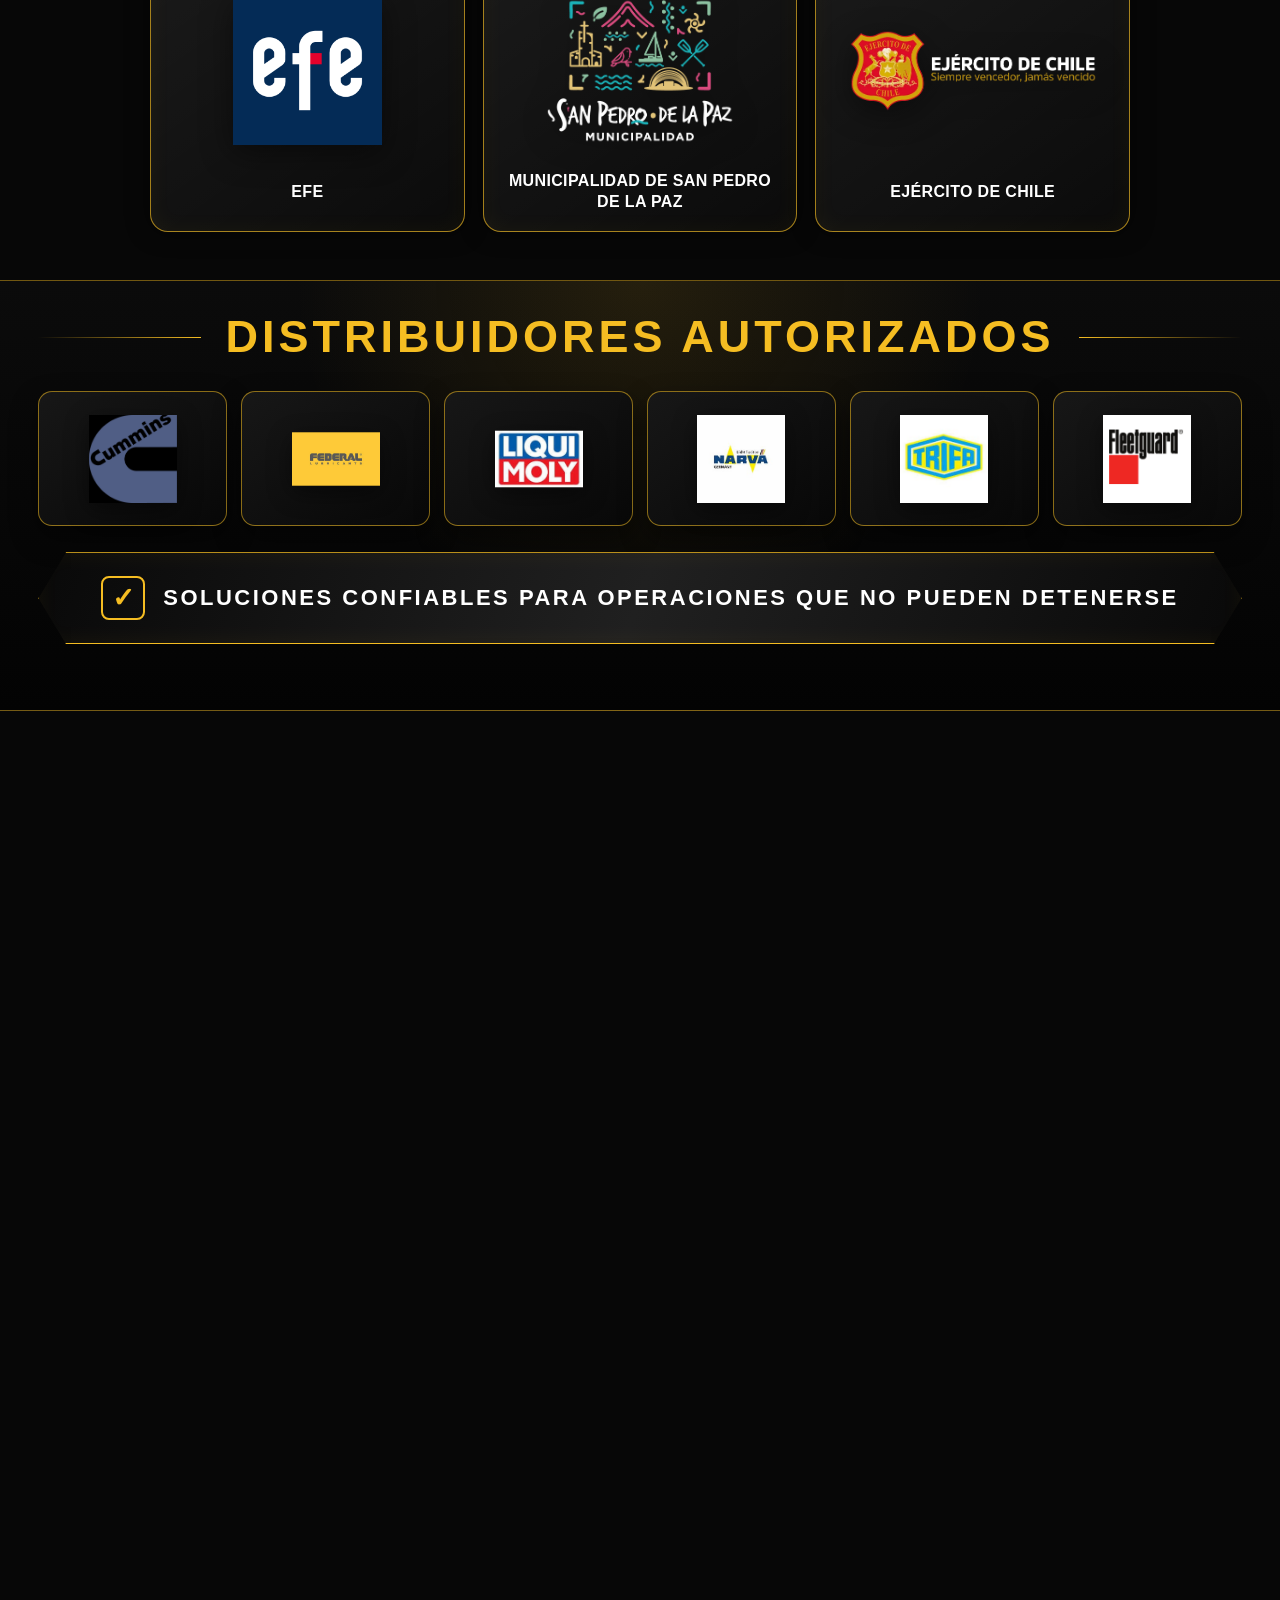
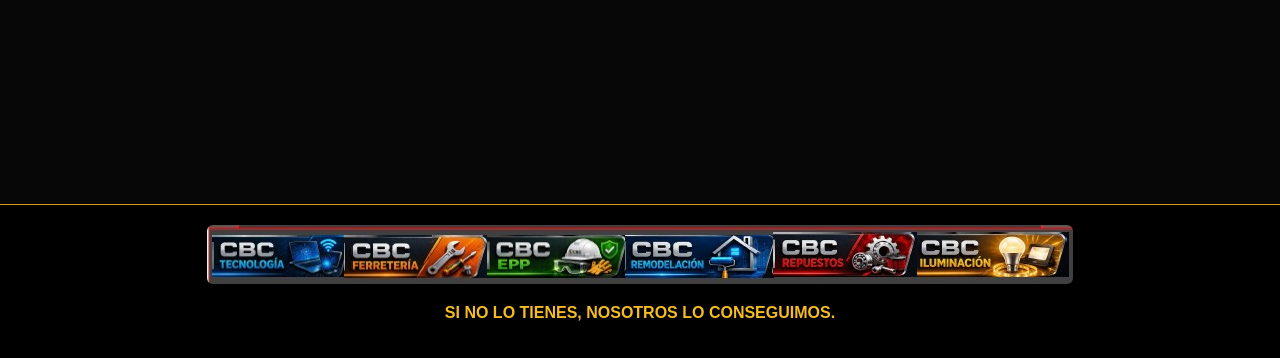
==== commit 4bceaf57: "actualizacion clientes y distribuidores" ====
--- a/index.html
+++ b/index.html
@@ -69,15 +69,42 @@
 
     <section class="section reveal clientes-section">
       <h2>Clientes</h2>
-      <p class="section-intro">Empresas e instituciones que forman parte del ecosistema comercial de nuestra empresa.</p>
-      <div class="client-logos" aria-label="Logos de clientes">
-        <div class="client-logo"><img src="img/clientes/efe.svg" alt="EFE Trenes de Chile"></div>
-        <div class="client-logo"><img src="img/clientes/cummins.svg" alt="Cliente Cummins"></div>
-        <div class="client-logo"><img src="img/clientes/federal_lubricants.svg" alt="Cliente Federal Lubricants"></div>
-        <div class="client-logo"><img src="img/clientes/liqui_moly.svg" alt="Cliente Liqui Moly"></div>
-        <div class="client-logo"><img src="img/clientes/narva_germany.svg" alt="Cliente Narva Germany"></div>
-        <div class="client-logo"><img src="img/clientes/trifa.svg" alt="Cliente Trifa"></div>
-        <div class="client-logo"><img src="img/clientes/fleetguard.svg" alt="Cliente Fleetguard"></div>
+      <p class="section-intro">Instituciones que confían en CBC Servicio Integral para sus requerimientos de abastecimiento y soluciones integrales.</p>
+      <div class="client-logos client-logos--official" aria-label="Clientes de CBC Servicio Integral">
+        <article class="client-logo client-logo--named">
+          <div class="client-logo__image"><img src="img/clientes/efe.svg" alt="EFE Trenes de Chile"></div>
+          <h3>EFE</h3>
+        </article>
+        <article class="client-logo client-logo--named">
+          <div class="client-logo__image"><img src="img/clientes/municipalidad_san_pedro_de_la_paz.svg" alt="Municipalidad de San Pedro de la Paz"></div>
+          <h3>Municipalidad de San Pedro de la Paz</h3>
+        </article>
+        <article class="client-logo client-logo--named">
+          <div class="client-logo__image"><img src="img/clientes/ejercito_de_chile.svg" alt="Ejército de Chile"></div>
+          <h3>Ejército de Chile</h3>
+        </article>
+      </div>
+    </section>
+
+    <section class="authorized-section reveal" aria-labelledby="authorized-title">
+      <div class="authorized-shell">
+        <div class="authorized-heading">
+          <span></span>
+          <h2 id="authorized-title">Distribuidores autorizados</h2>
+          <span></span>
+        </div>
+        <div class="authorized-logos" aria-label="Marcas distribuidas por CBC Servicio Integral">
+          <div class="authorized-logo"><img src="img/clientes/cummins.svg" alt="Cummins"></div>
+          <div class="authorized-logo"><img src="img/clientes/federal_lubricants.svg" alt="Federal Lubricants"></div>
+          <div class="authorized-logo"><img src="img/clientes/liqui_moly.svg" alt="Liqui Moly"></div>
+          <div class="authorized-logo"><img src="img/clientes/narva_germany.svg" alt="Narva Germany"></div>
+          <div class="authorized-logo"><img src="img/clientes/trifa.svg" alt="Trifa"></div>
+          <div class="authorized-logo"><img src="img/clientes/fleetguard.svg" alt="Fleetguard"></div>
+        </div>
+        <div class="authorized-promise">
+          <span class="authorized-promise__icon" aria-hidden="true">✓</span>
+          <p>Soluciones confiables para operaciones que no pueden detenerse</p>
+        </div>
       </div>
     </section>
 
--- a/css/index.css
+++ b/css/index.css
@@ -61,3 +61,155 @@
 }
 
 .brand{display:flex;align-items:center}.brand img{display:block;width:160px;height:64px;object-fit:contain;object-position:left center}@media(max-width:420px){.brand img{width:125px;height:52px}}
+
+
+/* Clientes reales y distribuidores autorizados */
+.clientes-section{padding-bottom:48px}
+.client-logos--official{
+  grid-template-columns:repeat(3,minmax(0,1fr));
+  max-width:980px;
+  margin-inline:auto;
+}
+.client-logo--named{
+  min-height:260px;
+  flex-direction:column;
+  gap:16px;
+  padding:22px 18px 18px;
+}
+.client-logo__image{
+  width:100%;
+  height:165px;
+  display:flex;
+  align-items:center;
+  justify-content:center;
+  padding:8px;
+}
+.client-logo--named img{
+  width:100%;
+  height:100%;
+  max-width:260px;
+  object-fit:contain;
+}
+.client-logo--named h3{
+  margin:0;
+  min-height:44px;
+  display:flex;
+  align-items:center;
+  justify-content:center;
+  color:#fff;
+  font-size:16px;
+  line-height:1.35;
+  text-align:center;
+  text-transform:uppercase;
+  letter-spacing:.35px;
+}
+.authorized-section{
+  width:100%;
+  padding:30px 0 66px;
+  background:
+    radial-gradient(circle at 50% 0,rgba(245,189,34,.11),transparent 45%),
+    linear-gradient(180deg,#0b0b0b,#030303);
+  border-top:1px solid rgba(245,189,34,.45);
+  border-bottom:1px solid rgba(245,189,34,.45);
+}
+.authorized-shell{width:min(1420px,94%);margin:0 auto}
+.authorized-heading{
+  display:grid;
+  grid-template-columns:1fr auto 1fr;
+  align-items:center;
+  gap:24px;
+  margin-bottom:28px;
+}
+.authorized-heading span{height:1px;background:linear-gradient(90deg,transparent,#f5bd22)}
+.authorized-heading span:last-child{background:linear-gradient(90deg,#f5bd22,transparent)}
+.authorized-heading h2{
+  margin:0;
+  color:#f5bd22;
+  font-size:clamp(25px,3.6vw,45px);
+  text-transform:uppercase;
+  letter-spacing:4px;
+  text-align:center;
+}
+.authorized-logos{
+  display:grid;
+  grid-template-columns:repeat(6,minmax(0,1fr));
+  gap:14px;
+  align-items:stretch;
+}
+.authorized-logo{
+  min-height:135px;
+  display:flex;
+  align-items:center;
+  justify-content:center;
+  padding:18px;
+  background:linear-gradient(145deg,#171717,#080808);
+  border:1px solid rgba(245,189,34,.55);
+  border-radius:14px;
+  box-shadow:0 12px 28px rgba(0,0,0,.45);
+  transition:transform .25s ease,border-color .25s ease,box-shadow .25s ease;
+}
+.authorized-logo:hover{
+  transform:translateY(-6px);
+  border-color:#f5bd22;
+  box-shadow:0 15px 34px rgba(245,189,34,.18);
+}
+.authorized-logo img{
+  display:block;
+  width:100%;
+  height:88px;
+  max-width:185px;
+  object-fit:contain;
+  filter:drop-shadow(0 7px 12px rgba(0,0,0,.45));
+}
+.authorized-promise{
+  margin-top:26px;
+  min-height:92px;
+  display:flex;
+  align-items:center;
+  justify-content:center;
+  gap:18px;
+  padding:18px 30px;
+  background:linear-gradient(110deg,#090909,#202020 50%,#090909);
+  border:1px solid #f5bd22;
+  clip-path:polygon(2.3% 0,97.7% 0,100% 50%,97.7% 100%,2.3% 100%,0 50%);
+  box-shadow:inset 0 0 22px rgba(245,189,34,.06),0 12px 28px rgba(0,0,0,.5);
+}
+.authorized-promise__icon{
+  width:44px;height:44px;flex:0 0 44px;
+  display:grid;place-items:center;
+  border:2px solid #f5bd22;
+  border-radius:8px;
+  color:#f5bd22;
+  font-size:27px;
+  font-weight:900;
+}
+.authorized-promise p{
+  margin:0;
+  color:#fff;
+  font-size:clamp(15px,2vw,22px);
+  font-weight:900;
+  letter-spacing:2.5px;
+  text-align:center;
+  text-transform:uppercase;
+}
+.sectores-section{padding-top:64px}
+@media(max-width:980px){
+  .authorized-logos{grid-template-columns:repeat(3,1fr)}
+}
+@media(max-width:760px){
+  .client-logos--official{grid-template-columns:1fr}
+  .client-logo--named{min-height:230px}
+  .client-logo__image{height:145px}
+  .authorized-heading{gap:12px}
+  .authorized-heading h2{letter-spacing:2px}
+  .authorized-promise{clip-path:none;border-radius:14px;padding:20px 18px}
+  .authorized-promise p{letter-spacing:1.2px}
+}
+@media(max-width:520px){
+  .authorized-section{padding:26px 0 48px}
+  .authorized-logos{grid-template-columns:repeat(2,1fr);gap:10px}
+  .authorized-logo{min-height:105px;padding:12px}
+  .authorized-logo img{height:68px}
+  .authorized-promise{flex-direction:column;gap:10px}
+  .authorized-promise__icon{width:38px;height:38px;flex-basis:38px;font-size:23px}
+}
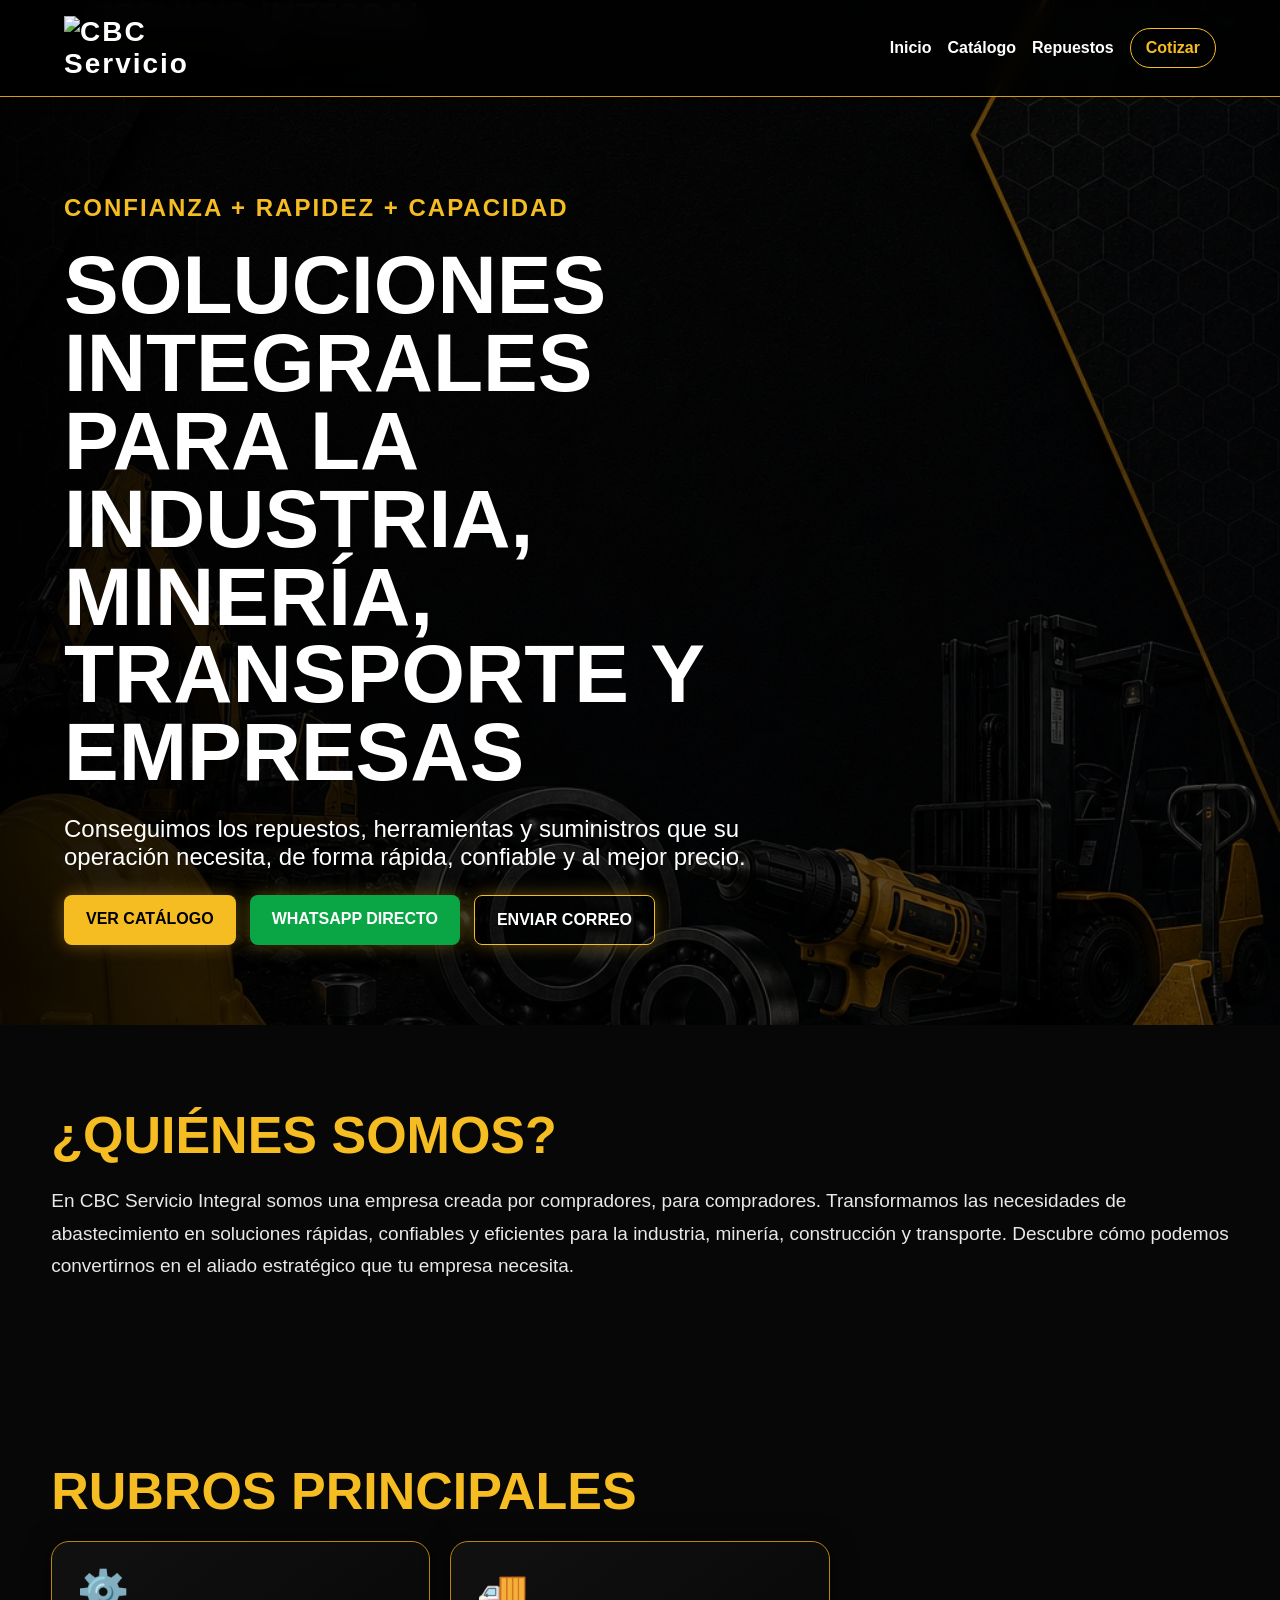
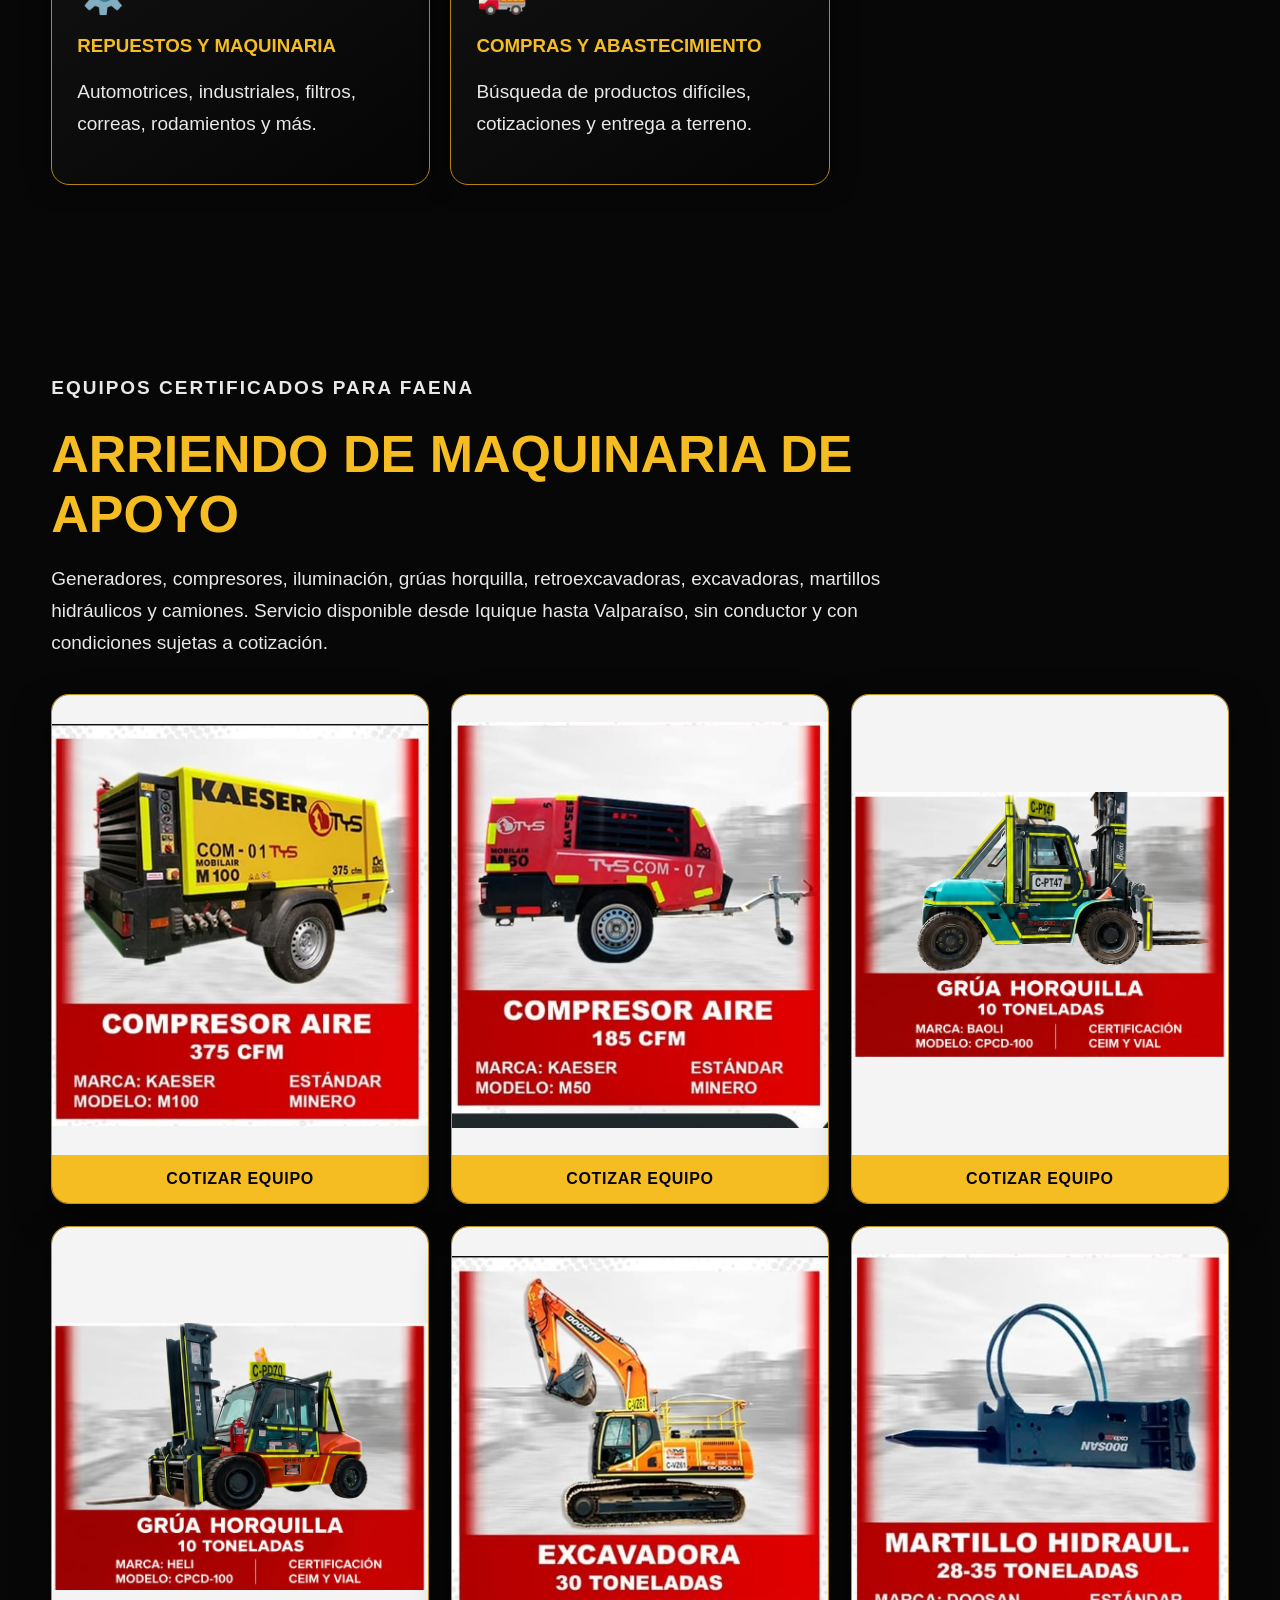
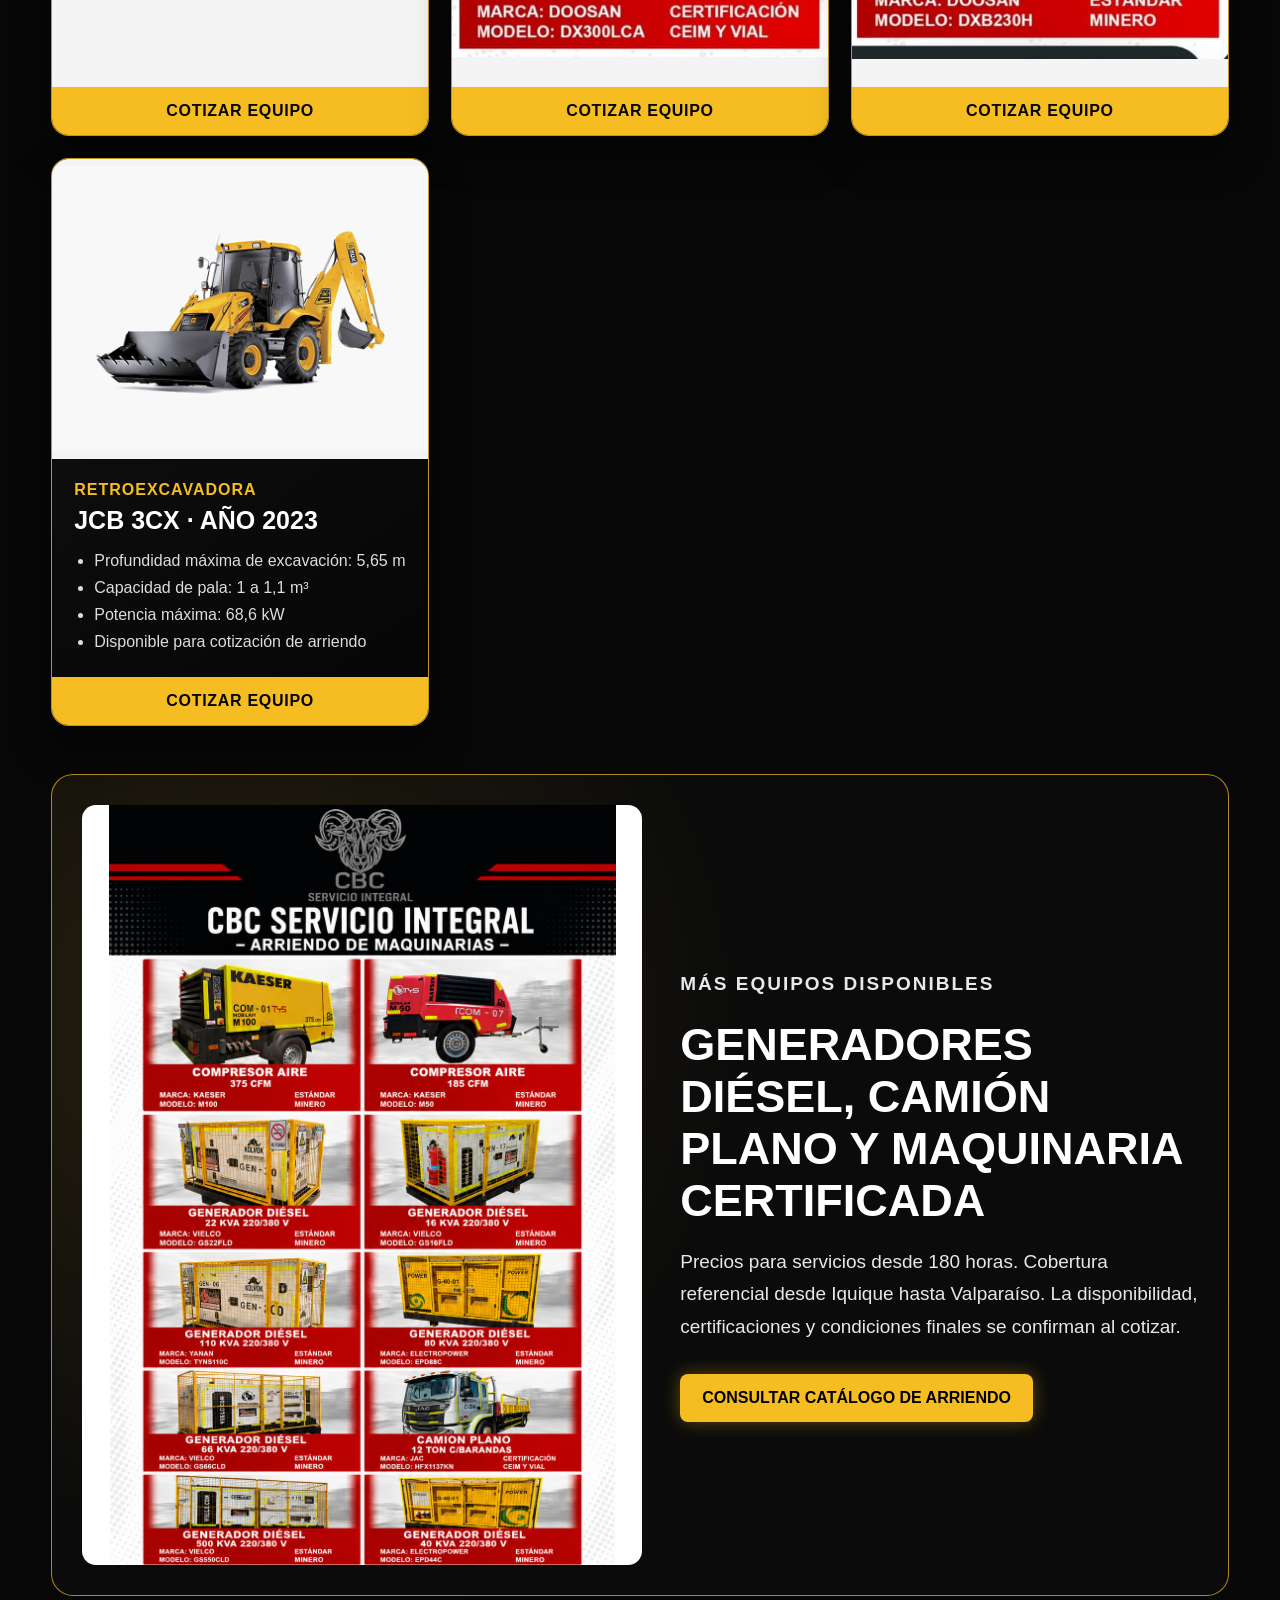
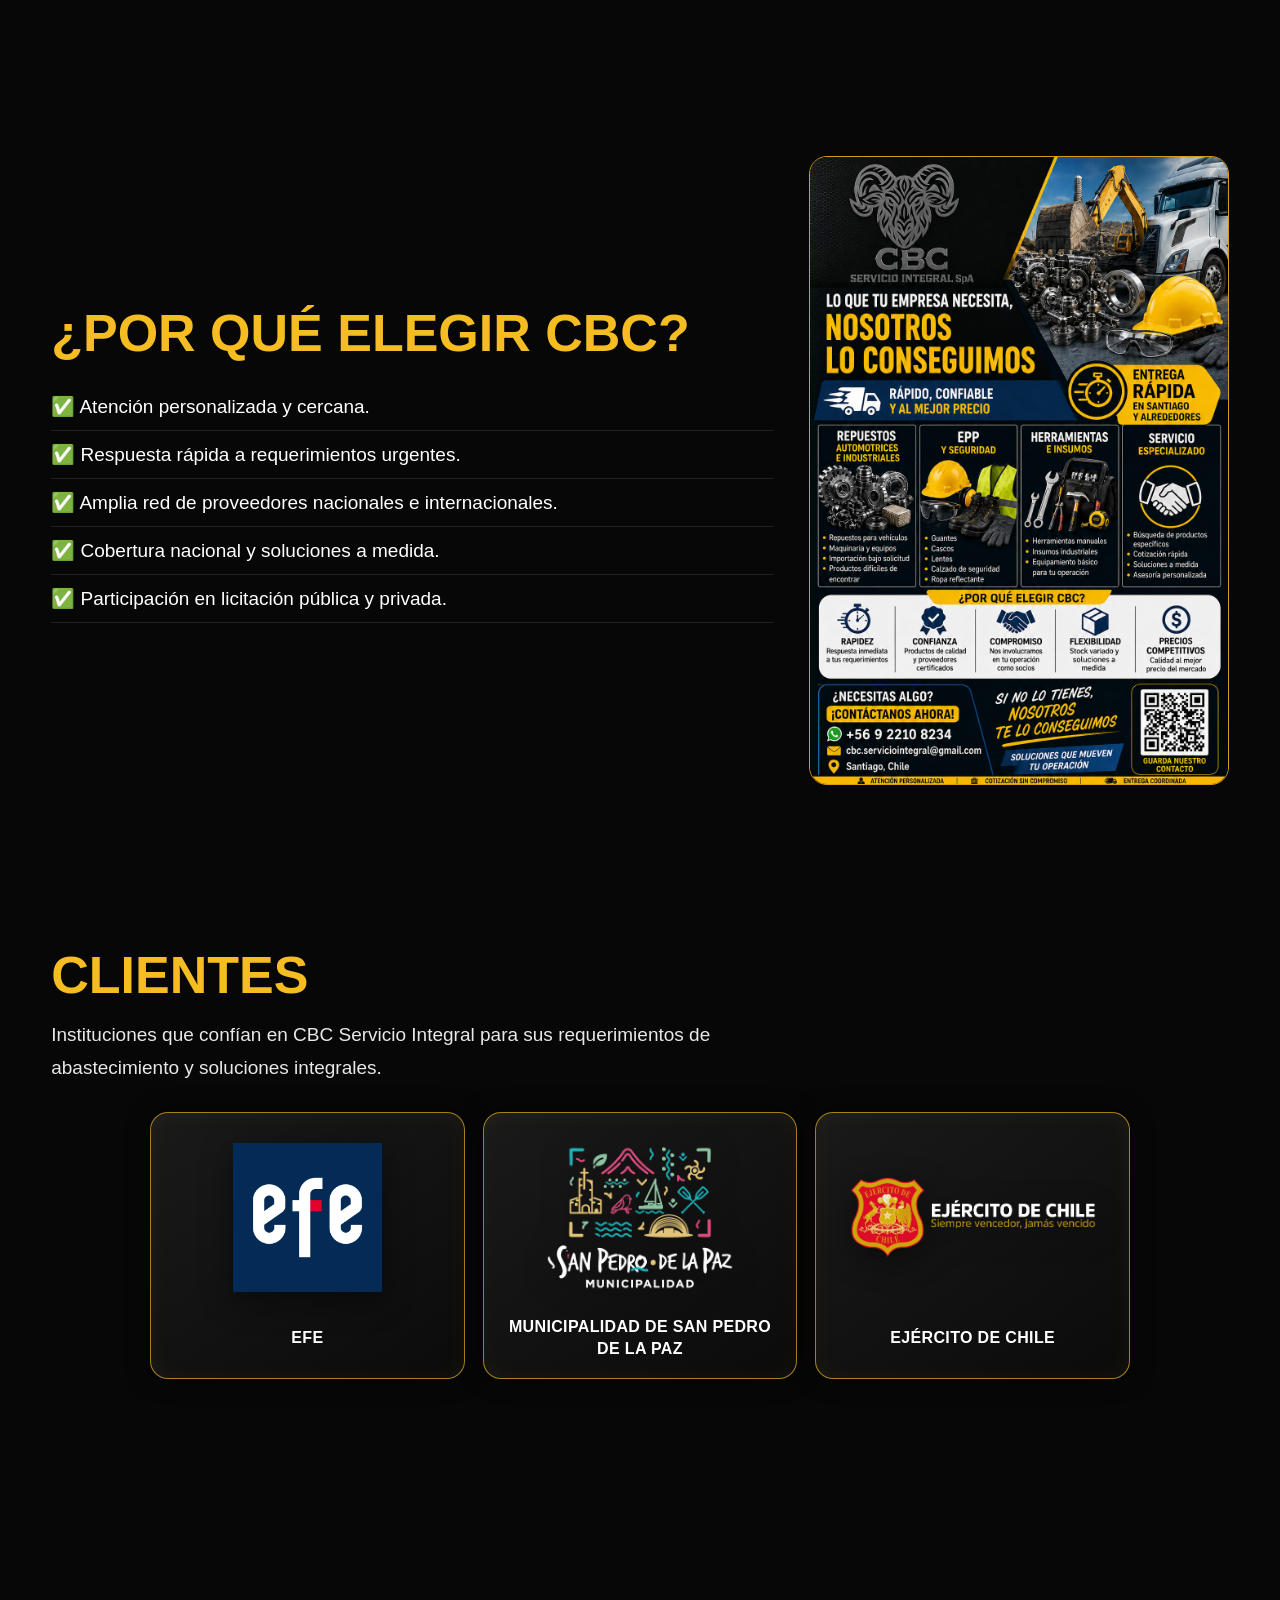
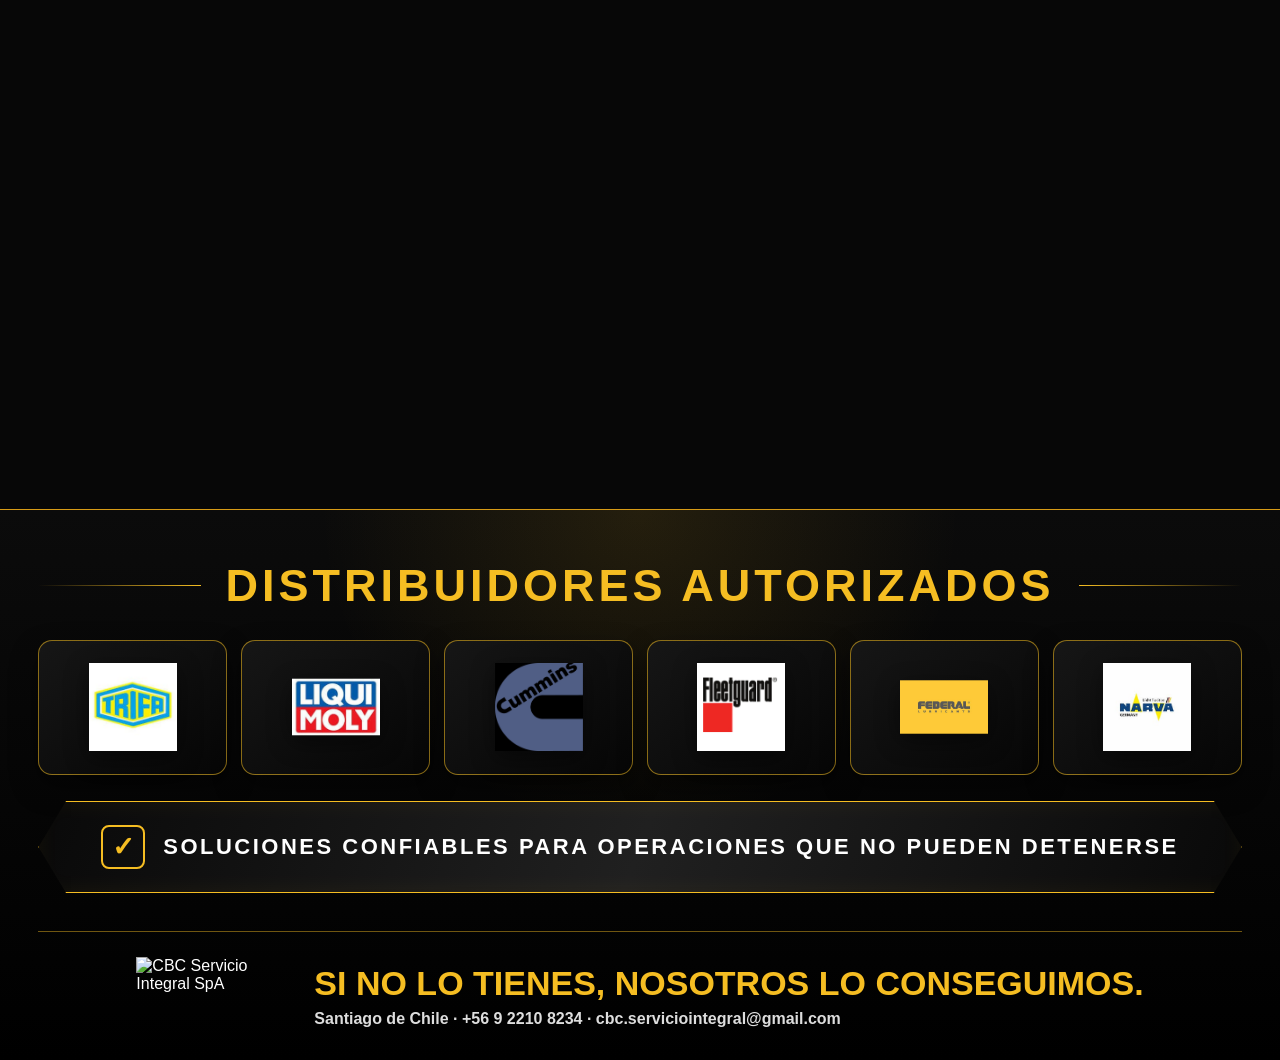
==== commit 3cd438a9: "acualizacion v2.0.1" ====
--- a/index.html
+++ b/index.html
@@ -15,9 +15,6 @@
         <a href="index.html">Inicio</a>
         <a href="pages/catalogo.html">Catálogo</a>
         <a href="pages/repuestos.html">Repuestos</a>
-        <a href="pages/tecnologia.html">Tecnología</a>
-        <a href="pages/construccion.html">Construcción</a>
-        <a href="pages/iluminacion.html">Iluminación</a>
         <a class="quote" href="https://wa.me/56922108234" target="_blank">Cotizar</a>
       </div>
     </nav>
@@ -45,11 +42,71 @@
       <h2>Rubros principales</h2>
       <div class="cards">
         <a class="card" href="pages/repuestos.html"><span>⚙️</span><h3>Repuestos y maquinaria</h3><p>Automotrices, industriales, filtros, correas, rodamientos y más.</p></a>
-        <a class="card" href="pages/seguridad.html"><span>⛑️</span><h3>Seguridad industrial</h3><p>Cascos, guantes, ropa de trabajo, protección auditiva y respiratoria.</p></a>
-        <a class="card" href="pages/catalogo.html"><span>🛠️</span><h3>Herramientas e insumos</h3><p>Herramientas manuales, eléctricas, fijaciones, pernos y consumibles.</p></a>
-        <a class="card" href="pages/iluminacion.html"><span>💡</span><h3>Construcción e iluminación</h3><p>Proyectos, remodelaciones, focos LED, torres y materiales eléctricos.</p></a>
-        <a class="card" href="pages/tecnologia.html"><span>💻</span><h3>Tecnología</h3><p>Computadores, impresoras, monitores, redes y soporte.</p></a>
+        
         <a class="card" href="pages/catalogo.html"><span>🚚</span><h3>Compras y abastecimiento</h3><p>Búsqueda de productos difíciles, cotizaciones y entrega a terreno.</p></a>
+      </div>
+    </section>
+
+
+    <section class="section machinery-rental reveal" id="arriendo-maquinaria">
+      <div class="machinery-rental__heading">
+        <p class="eyebrow">Equipos certificados para faena</p>
+        <h2>Arriendo de maquinaria de apoyo</h2>
+        <p>Generadores, compresores, iluminación, grúas horquilla, retroexcavadoras, excavadoras, martillos hidráulicos y camiones. Servicio disponible desde Iquique hasta Valparaíso, sin conductor y con condiciones sujetas a cotización.</p>
+      </div>
+
+      <div class="machinery-grid">
+        <article class="machine-card">
+          <img src="img/arriendo/compresor_kaeser_m100.svg" alt="Compresor de aire Kaeser M100 de 375 CFM">
+          <a href="https://wa.me/56922108234?text=Hola%2C%20quiero%20cotizar%20el%20compresor%20Kaeser%20M100%20de%20375%20CFM" target="_blank">Cotizar equipo</a>
+        </article>
+        <article class="machine-card">
+          <img src="img/arriendo/compresor_kaeser_m50.svg" alt="Compresor de aire Kaeser M50 de 185 CFM">
+          <a href="https://wa.me/56922108234?text=Hola%2C%20quiero%20cotizar%20el%20compresor%20Kaeser%20M50%20de%20185%20CFM" target="_blank">Cotizar equipo</a>
+        </article>
+        <article class="machine-card">
+          <img src="img/arriendo/grua_horquilla_baoli.svg" alt="Grúa horquilla Baoli CPCD-100 de 10 toneladas">
+          <a href="https://wa.me/56922108234?text=Hola%2C%20quiero%20cotizar%20la%20gr%C3%BAa%20horquilla%20Baoli%20de%2010%20toneladas" target="_blank">Cotizar equipo</a>
+        </article>
+        <article class="machine-card">
+          <img src="img/arriendo/grua_horquilla_heli.svg" alt="Grúa horquilla Heli CPCD-100 de 10 toneladas">
+          <a href="https://wa.me/56922108234?text=Hola%2C%20quiero%20cotizar%20la%20gr%C3%BAa%20horquilla%20Heli%20de%2010%20toneladas" target="_blank">Cotizar equipo</a>
+        </article>
+        <article class="machine-card">
+          <img src="img/arriendo/excavadora_doosan.svg" alt="Excavadora Doosan DX300LCA de 30 toneladas">
+          <a href="https://wa.me/56922108234?text=Hola%2C%20quiero%20cotizar%20la%20excavadora%20Doosan%20DX300LCA%20de%2030%20toneladas" target="_blank">Cotizar equipo</a>
+        </article>
+        <article class="machine-card">
+          <img src="img/arriendo/martillo_hidraulico_doosan.svg" alt="Martillo hidráulico Doosan DXB230H para 28 a 35 toneladas">
+          <a href="https://wa.me/56922108234?text=Hola%2C%20quiero%20cotizar%20el%20martillo%20hidr%C3%A1ulico%20Doosan%20DXB230H" target="_blank">Cotizar equipo</a>
+        </article>
+
+        <article class="machine-card machine-card--custom">
+          <div class="machine-card__image">
+            <img src="img/arriendo/retroexcavadora_jcb_3cx_2023.svg" alt="Retroexcavadora JCB 3CX año 2023">
+          </div>
+          <div class="machine-card__specs">
+            <span>Retroexcavadora</span>
+            <h3>JCB 3CX · Año 2023</h3>
+            <ul>
+              <li>Profundidad máxima de excavación: 5,65 m</li>
+              <li>Capacidad de pala: 1 a 1,1 m³</li>
+              <li>Potencia máxima: 68,6 kW</li>
+              <li>Disponible para cotización de arriendo</li>
+            </ul>
+          </div>
+          <a href="https://wa.me/56922108234?text=Hola%2C%20quiero%20cotizar%20la%20retroexcavadora%20JCB%203CX%20a%C3%B1o%202023" target="_blank">Cotizar equipo</a>
+        </article>
+      </div>
+
+      <div class="rental-poster">
+        <img src="img/arriendo/catalogo_general_arriendo.svg" alt="Catálogo general de equipos disponibles para arriendo">
+        <div>
+          <p class="eyebrow">Más equipos disponibles</p>
+          <h3>Generadores diésel, camión plano y maquinaria certificada</h3>
+          <p>Precios para servicios desde 180 horas. Cobertura referencial desde Iquique hasta Valparaíso. La disponibilidad, certificaciones y condiciones finales se confirman al cotizar.</p>
+          <a class="big-btn" href="https://wa.me/56922108234?text=Hola%2C%20quiero%20consultar%20por%20el%20cat%C3%A1logo%20completo%20de%20maquinaria%20en%20arriendo" target="_blank">Consultar catálogo de arriendo</a>
+        </div>
       </div>
     </section>
 
@@ -86,27 +143,6 @@
       </div>
     </section>
 
-    <section class="authorized-section reveal" aria-labelledby="authorized-title">
-      <div class="authorized-shell">
-        <div class="authorized-heading">
-          <span></span>
-          <h2 id="authorized-title">Distribuidores autorizados</h2>
-          <span></span>
-        </div>
-        <div class="authorized-logos" aria-label="Marcas distribuidas por CBC Servicio Integral">
-          <div class="authorized-logo"><img src="img/clientes/cummins.svg" alt="Cummins"></div>
-          <div class="authorized-logo"><img src="img/clientes/federal_lubricants.svg" alt="Federal Lubricants"></div>
-          <div class="authorized-logo"><img src="img/clientes/liqui_moly.svg" alt="Liqui Moly"></div>
-          <div class="authorized-logo"><img src="img/clientes/narva_germany.svg" alt="Narva Germany"></div>
-          <div class="authorized-logo"><img src="img/clientes/trifa.svg" alt="Trifa"></div>
-          <div class="authorized-logo"><img src="img/clientes/fleetguard.svg" alt="Fleetguard"></div>
-        </div>
-        <div class="authorized-promise">
-          <span class="authorized-promise__icon" aria-hidden="true">✓</span>
-          <p>Soluciones confiables para operaciones que no pueden detenerse</p>
-        </div>
-      </div>
-    </section>
 
     <section class="section reveal sectores-section">
       <h2>Sectores que atendemos</h2>
@@ -127,15 +163,38 @@
       <div class="steps"><span>1 Solicitud</span><span>2 Búsqueda</span><span>3 Cotización</span><span>4 Compra y entrega</span><span>5 Postventa</span></div>
     </section>
 
-    <section class="section contact reveal" id="contacto">
-      <h2>Contacto</h2>
-      <p><strong>CBC Servicio Integral SpA</strong> · Lo Espejo, Santiago, Chile</p>
-      <p>WhatsApp: +56 9 2210 8234 · Correo: cbc.serviciointegral@gmail.com</p>
-      <a class="big-btn" href="https://wa.me/56922108234" target="_blank">Solicitar cotización ahora</a>
-    </section>
+    
   </main>
 
-  <footer><img src="img/footer-rubros.jpeg" alt="Rubros CBC"><p>Si no lo tienes, nosotros lo conseguimos.</p></footer>
+
+  <footer class="site-footer">
+    <div class="footer-authorized">
+      <div class="authorized-heading">
+        <span></span>
+        <h2>Distribuidores autorizados</h2>
+        <span></span>
+      </div>
+      <div class="authorized-logos">
+        <div class="authorized-logo"><img src="img/clientes/trifa.svg" alt="Trifa"></div>
+        <div class="authorized-logo"><img src="img/clientes/liqui_moly.svg" alt="Liqui Moly"></div>
+        <div class="authorized-logo"><img src="img/clientes/cummins.svg" alt="Cummins"></div>
+        <div class="authorized-logo"><img src="img/clientes/fleetguard.svg" alt="Fleetguard"></div>
+        <div class="authorized-logo"><img src="img/clientes/federal_lubricants.svg" alt="Federal Lubricants"></div>
+        <div class="authorized-logo"><img src="img/clientes/narva_germany.svg" alt="Narva Germany"></div>
+      </div>
+      <div class="authorized-promise">
+        <span class="authorized-promise__icon" aria-hidden="true">✓</span>
+        <p>Soluciones confiables para operaciones que no pueden detenerse</p>
+      </div>
+    </div>
+    <div class="footer-bottom">
+      <img src="img/cbc_servicio_integral.svg" alt="CBC Servicio Integral SpA">
+      <div>
+        <strong>Si no lo tienes, nosotros lo conseguimos.</strong>
+        <p>Santiago de Chile · +56 9 2210 8234 · cbc.serviciointegral@gmail.com</p>
+      </div>
+    </div>
+  </footer>
   <script src="js/main.js"></script>
 </body>
 </html>
--- a/css/index.css
+++ b/css/index.css
@@ -213,3 +213,128 @@
   .authorized-promise{flex-direction:column;gap:10px}
   .authorized-promise__icon{width:38px;height:38px;flex-basis:38px;font-size:23px}
 }
+
+
+/* Arriendo de maquinaria */
+.machinery-rental{padding-top:88px}
+.machinery-rental__heading{max-width:900px;margin-bottom:34px}
+.machinery-rental__heading h2{margin-bottom:12px}
+.machinery-grid{
+  display:grid;
+  grid-template-columns:repeat(3,minmax(0,1fr));
+  gap:22px;
+}
+.machine-card{
+  overflow:hidden;
+  display:flex;
+  flex-direction:column;
+  min-width:0;
+  border:1px solid rgba(245,189,34,.78);
+  border-radius:18px;
+  background:linear-gradient(145deg,#121212,#050505);
+  box-shadow:0 18px 35px rgba(0,0,0,.5);
+  transition:transform .25s ease,box-shadow .25s ease,border-color .25s ease;
+}
+.machine-card:hover{
+  transform:translateY(-7px);
+  border-color:#f5bd22;
+  box-shadow:0 20px 42px rgba(245,189,34,.16);
+}
+.machine-card>img,.machine-card__image img{
+  display:block;
+  width:100%;
+  height:460px;
+  object-fit:contain;
+  object-position:center;
+  background:#f4f4f4;
+}
+.machine-card>a{
+  margin-top:auto;
+  display:block;
+  padding:15px 18px;
+  color:#050505;
+  background:#f5bd22;
+  text-decoration:none;
+  text-align:center;
+  font-weight:900;
+  text-transform:uppercase;
+  letter-spacing:.7px;
+}
+.machine-card>a:hover{background:#ffd257}
+.machine-card--custom{grid-row:span 1}
+.machine-card__image{background:#eee}
+.machine-card__image img{height:300px}
+.machine-card__specs{padding:22px}
+.machine-card__specs span{
+  display:inline-block;
+  margin-bottom:7px;
+  color:#f5bd22;
+  font-weight:900;
+  text-transform:uppercase;
+  letter-spacing:1px;
+}
+.machine-card__specs h3{margin:0 0 12px;font-size:25px;text-transform:uppercase}
+.machine-card__specs ul{margin:0;padding-left:20px;color:#ddd;line-height:1.7}
+.rental-poster{
+  display:grid;
+  grid-template-columns:minmax(300px,560px) 1fr;
+  gap:38px;
+  align-items:center;
+  margin-top:48px;
+  padding:30px;
+  border:1px solid rgba(245,189,34,.7);
+  border-radius:22px;
+  background:radial-gradient(circle at 15% 30%,rgba(245,189,34,.12),transparent 45%),#0b0b0b;
+}
+.rental-poster img{
+  display:block;
+  width:100%;
+  max-height:760px;
+  object-fit:contain;
+  border-radius:14px;
+  background:#fff;
+}
+.rental-poster h3{margin:0 0 15px;font-size:clamp(27px,4vw,45px);text-transform:uppercase}
+.rental-poster .big-btn{display:inline-block;margin-top:12px}
+
+/* Footer CBC: distribuidores autorizados + contacto */
+.site-footer{
+  padding:50px 3% 0;
+  text-align:initial;
+  background:
+    radial-gradient(circle at 50% 0,rgba(245,189,34,.11),transparent 38%),
+    linear-gradient(180deg,#0b0b0b,#000);
+  border-top:1px solid #d79b16;
+}
+.site-footer .footer-authorized{width:min(1420px,100%);margin:0 auto}
+.site-footer .authorized-heading h2{color:#f5bd22}
+.site-footer .authorized-logos{margin-bottom:0}
+.site-footer .authorized-logo{background:linear-gradient(145deg,#161616,#060606)}
+.site-footer .authorized-logo img{background:transparent}
+.footer-bottom{
+  width:min(1420px,100%);
+  margin:38px auto 0;
+  padding:25px 0;
+  display:flex;
+  align-items:center;
+  justify-content:center;
+  gap:28px;
+  border-top:1px solid rgba(245,189,34,.45);
+  text-align:left;
+}
+.footer-bottom img{width:150px;height:78px;object-fit:contain;border:0;border-radius:0}
+.footer-bottom strong{display:block;color:#f5bd22;font-size:clamp(21px,3vw,34px);text-transform:uppercase}
+.footer-bottom p{margin:7px 0 0;color:#ddd;text-transform:none;font-weight:600}
+
+@media(max-width:1050px){
+  .machinery-grid{grid-template-columns:repeat(2,minmax(0,1fr))}
+  .rental-poster{grid-template-columns:1fr}
+  .rental-poster img{max-height:900px}
+}
+@media(max-width:650px){
+  .machinery-grid{grid-template-columns:1fr}
+  .machine-card>img{height:auto;max-height:620px}
+  .machine-card__image img{height:260px}
+  .rental-poster{padding:16px}
+  .footer-bottom{flex-direction:column;text-align:center}
+}
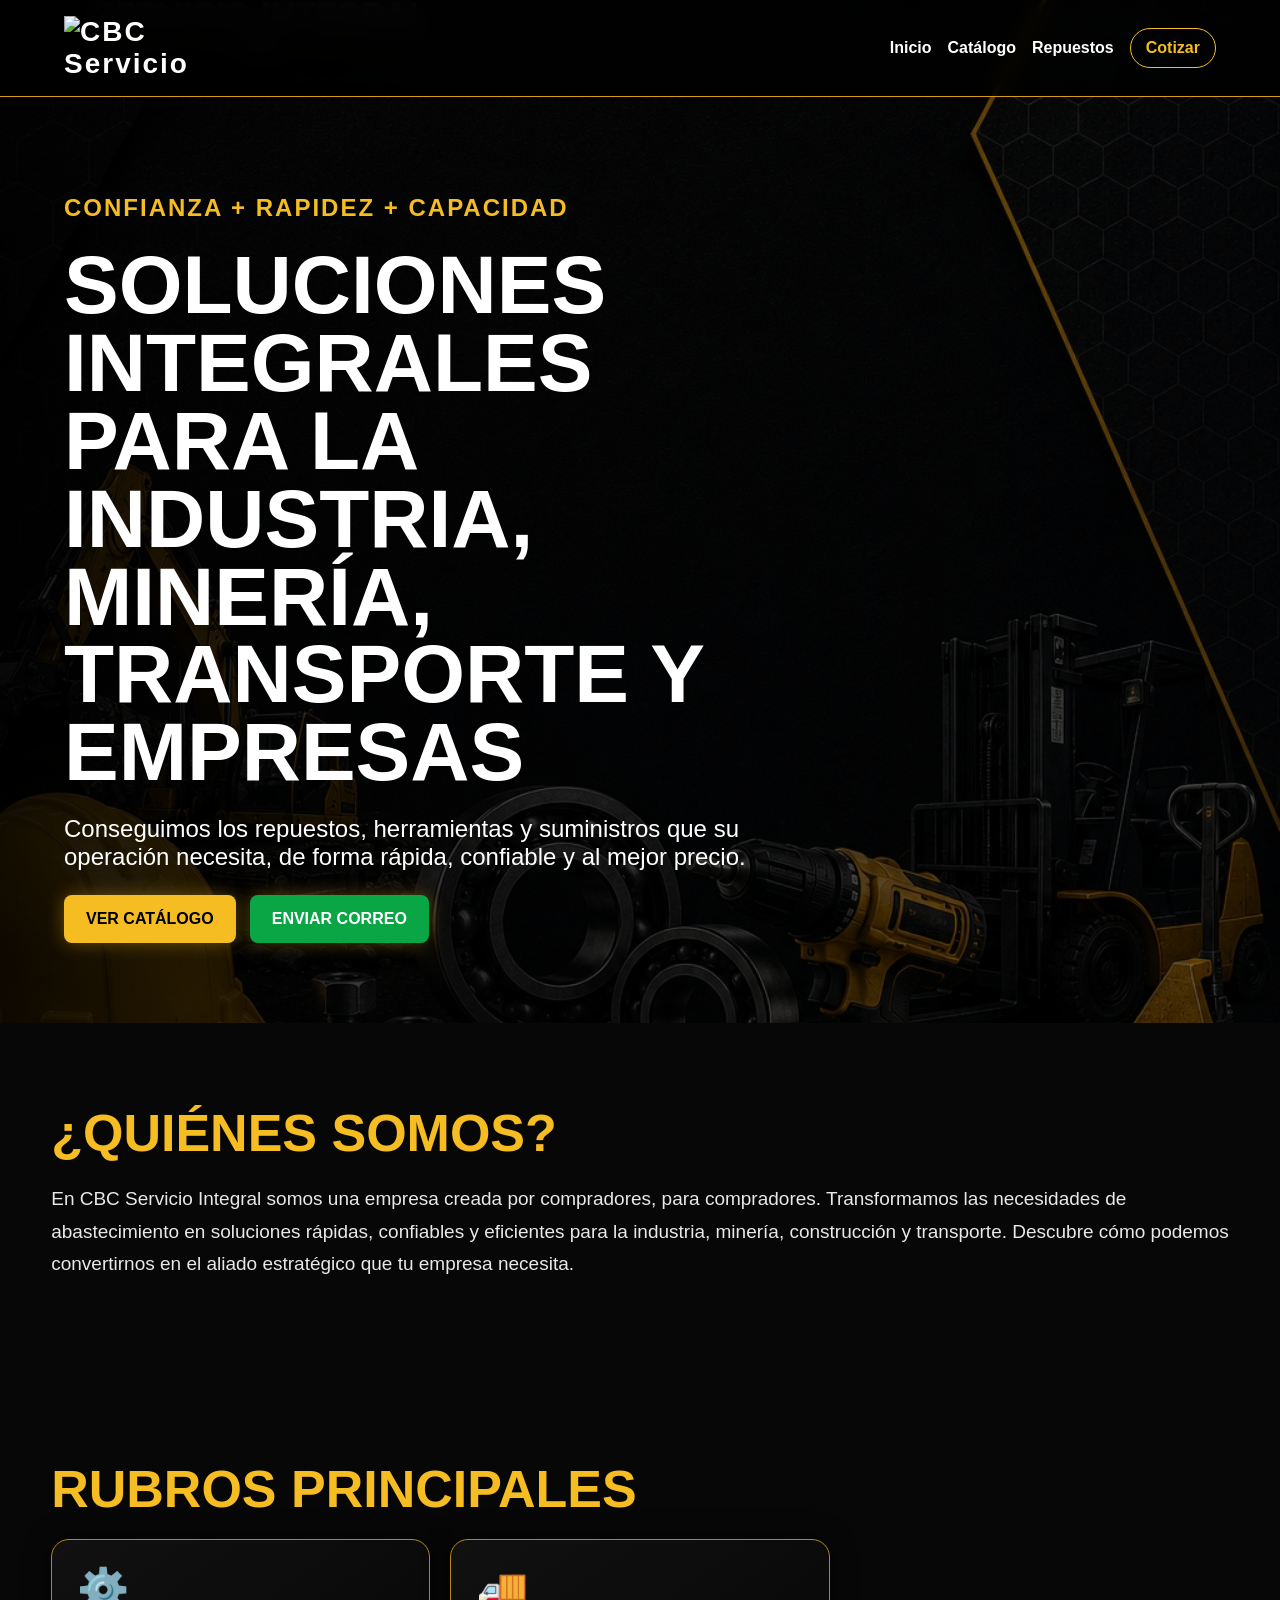
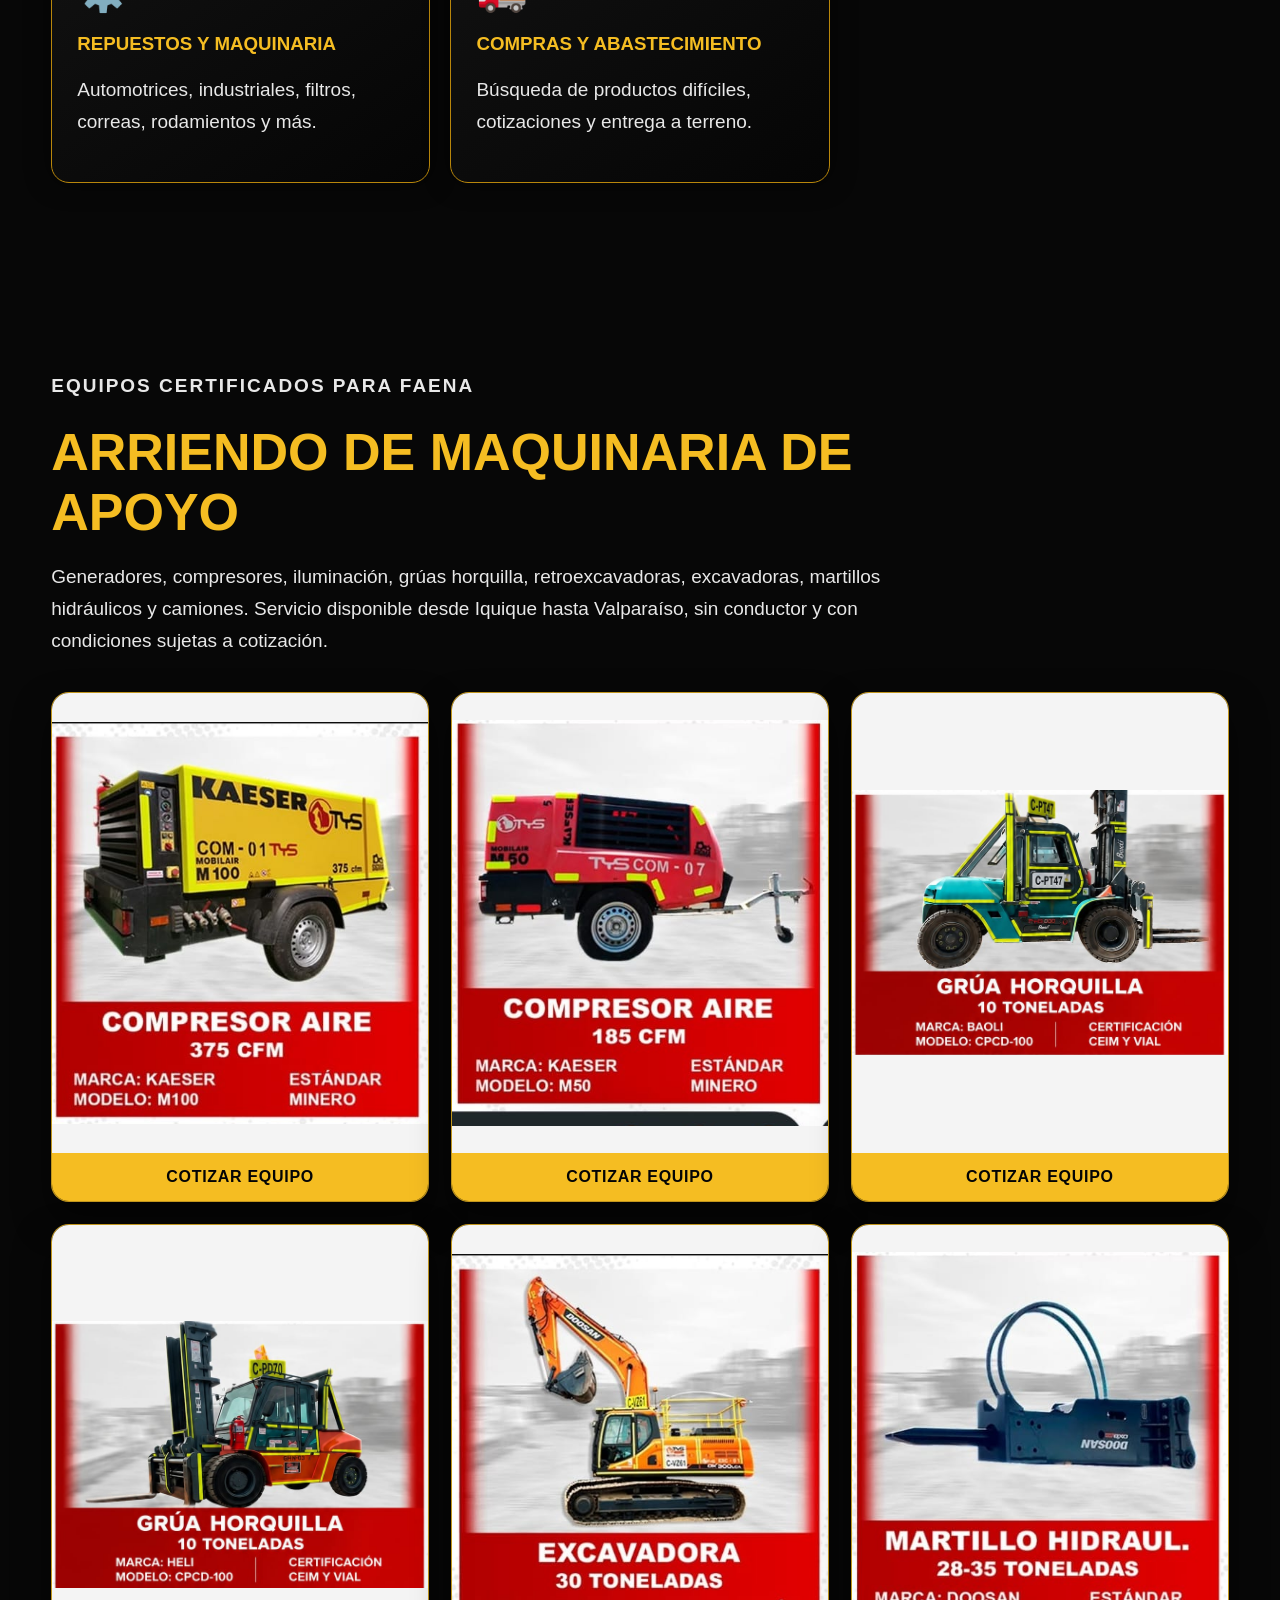
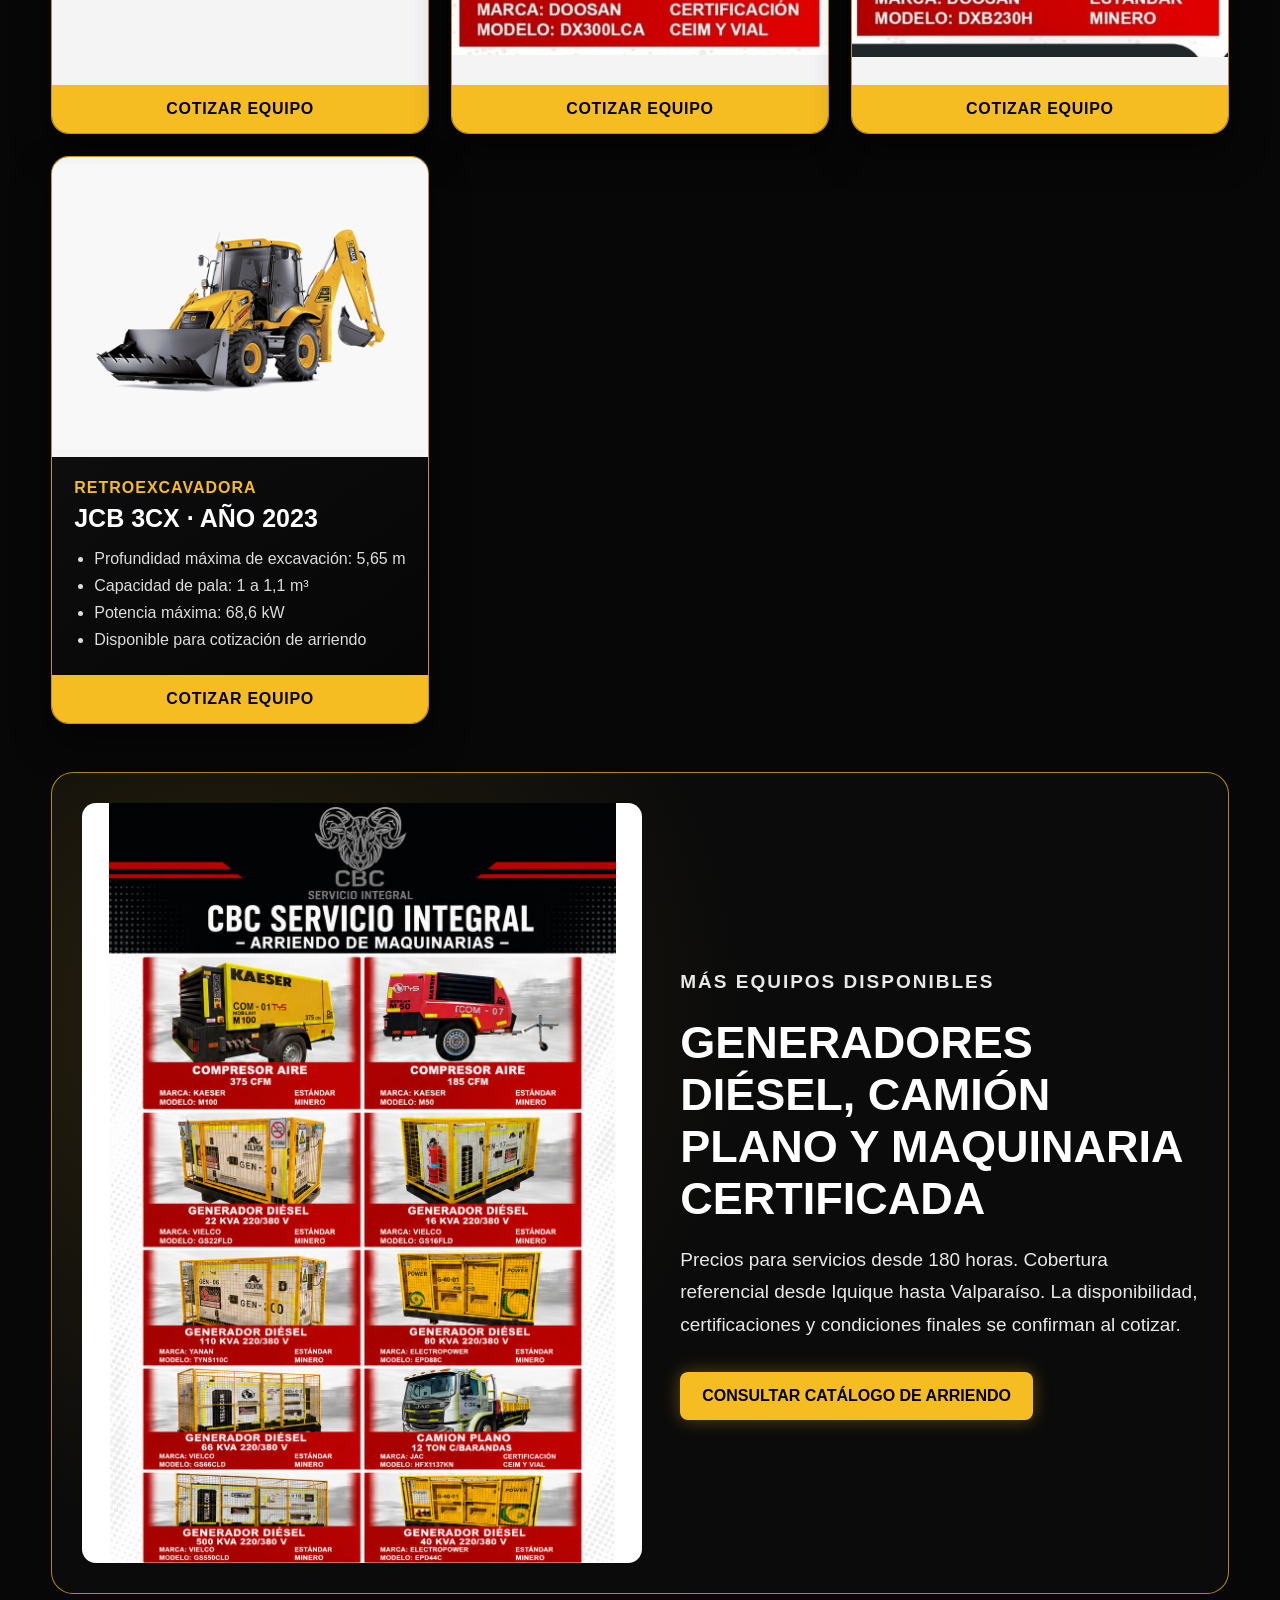
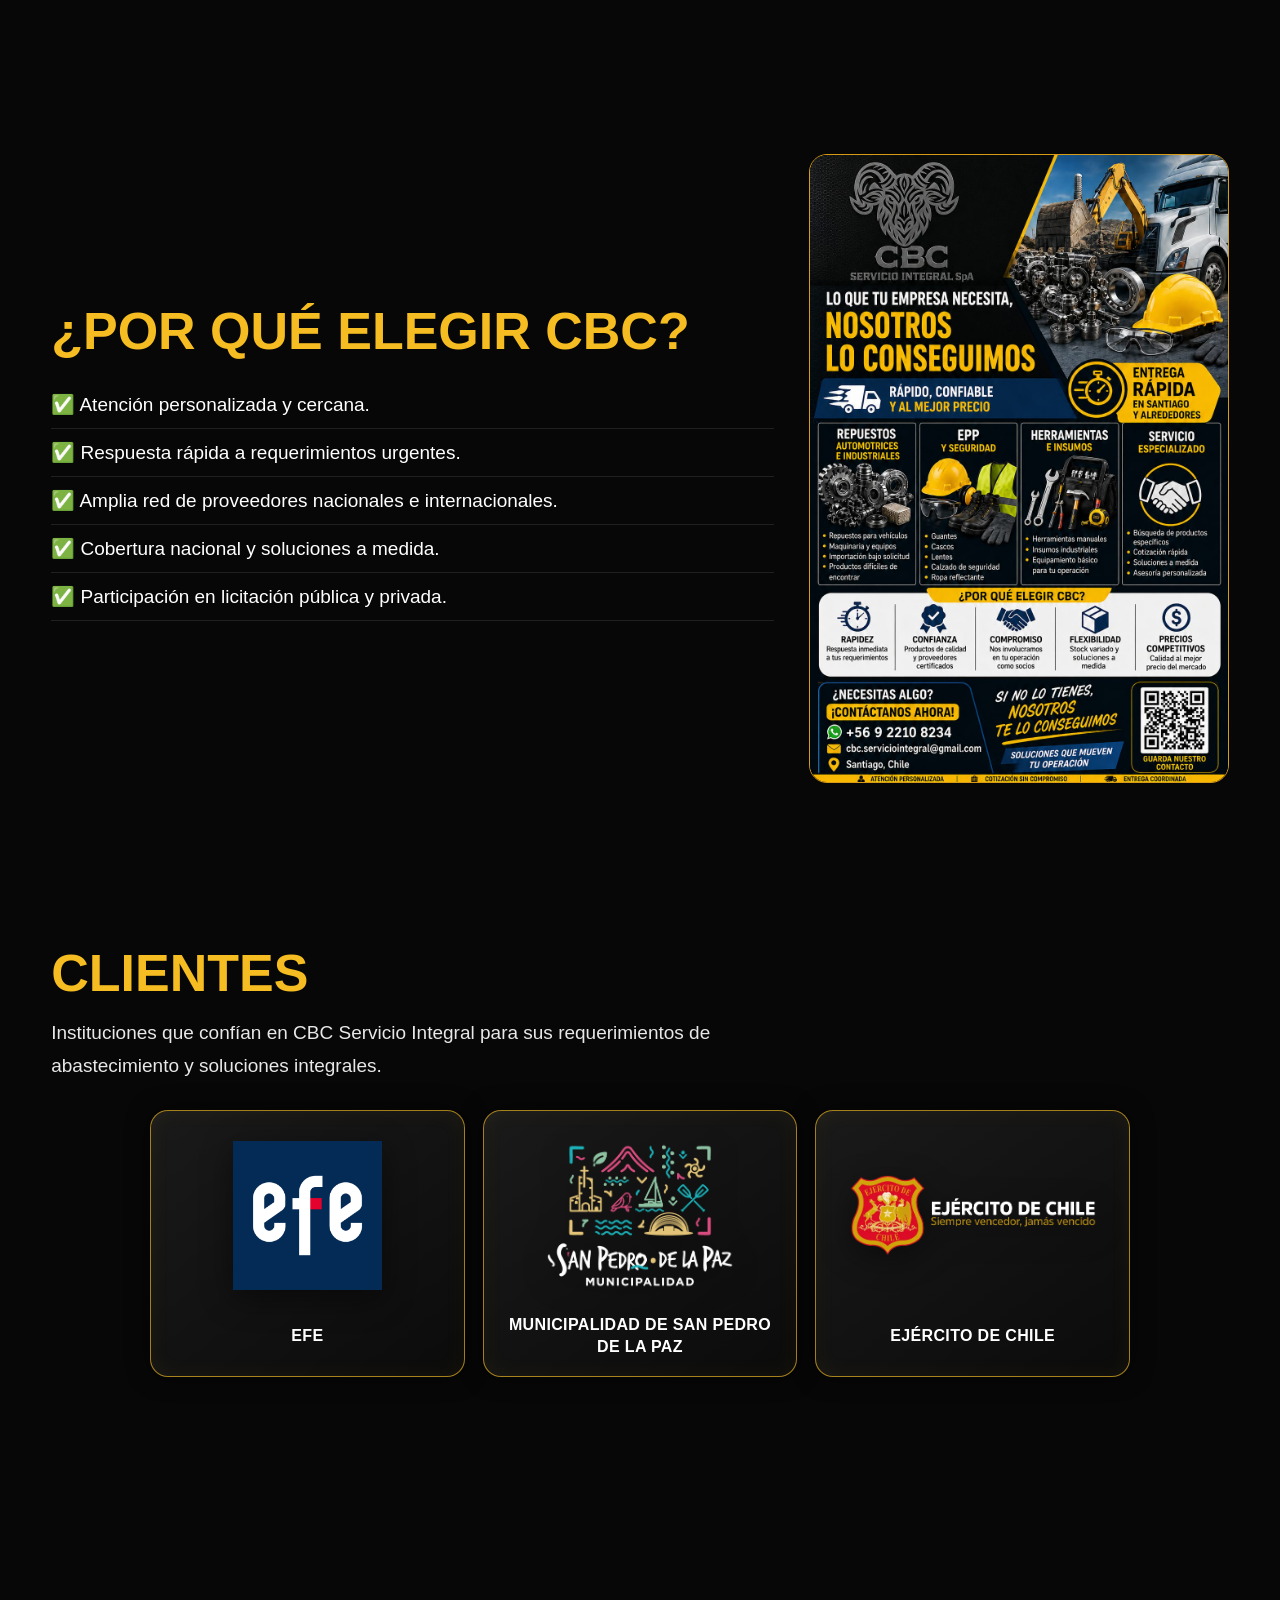
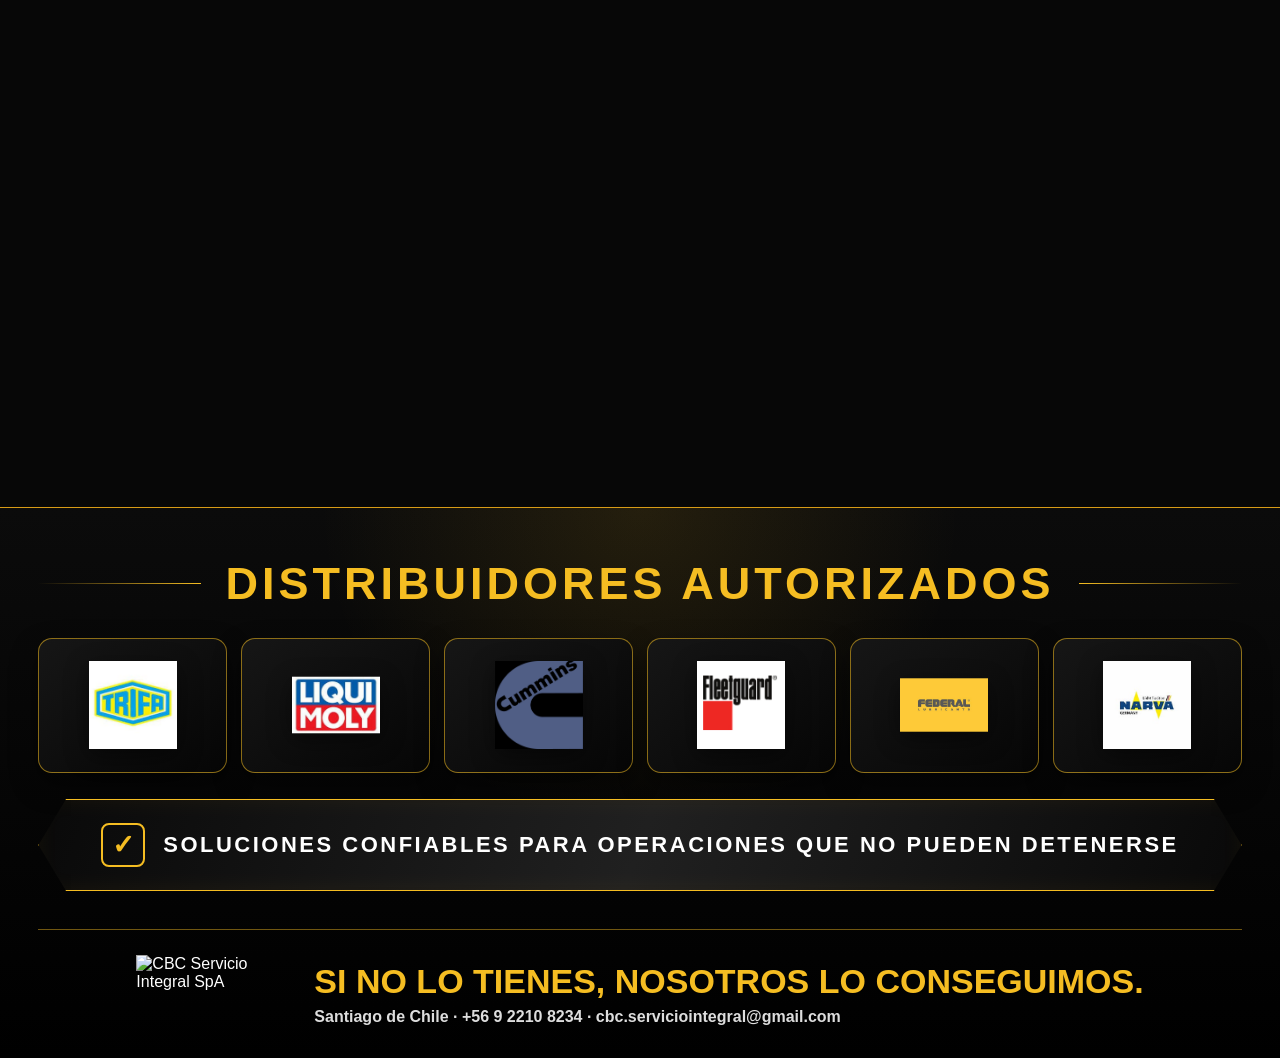
==== commit 457c0241: "eliminacion de contato por wspp" ====
--- a/index.html
+++ b/index.html
@@ -15,7 +15,7 @@
         <a href="index.html">Inicio</a>
         <a href="pages/catalogo.html">Catálogo</a>
         <a href="pages/repuestos.html">Repuestos</a>
-        <a class="quote" href="https://wa.me/56922108234" target="_blank">Cotizar</a>
+        <a class="quote" href="mailto:cbc.serviciointegral@gmail.com">Cotizar</a>
       </div>
     </nav>
     <section class="hero-content reveal">
@@ -24,7 +24,6 @@
       <p>Conseguimos los repuestos, herramientas y suministros que su operación necesita, de forma rápida, confiable y al mejor precio.</p>
       <div class="actions">
         <a href="pages/catalogo.html">Ver catálogo</a>
-        <a href="https://wa.me/56922108234" target="_blank">WhatsApp directo</a>
         <a href="mailto:cbc.serviciointegral@gmail.com">Enviar correo</a>
       </div>
     </section>
@@ -58,27 +57,27 @@
       <div class="machinery-grid">
         <article class="machine-card">
           <img src="img/arriendo/compresor_kaeser_m100.svg" alt="Compresor de aire Kaeser M100 de 375 CFM">
-          <a href="https://wa.me/56922108234?text=Hola%2C%20quiero%20cotizar%20el%20compresor%20Kaeser%20M100%20de%20375%20CFM" target="_blank">Cotizar equipo</a>
+          <a href="mailto:cbc.serviciointegral@gmail.com">Cotizar equipo</a>
         </article>
         <article class="machine-card">
           <img src="img/arriendo/compresor_kaeser_m50.svg" alt="Compresor de aire Kaeser M50 de 185 CFM">
-          <a href="https://wa.me/56922108234?text=Hola%2C%20quiero%20cotizar%20el%20compresor%20Kaeser%20M50%20de%20185%20CFM" target="_blank">Cotizar equipo</a>
+          <a href="mailto:cbc.serviciointegral@gmail.com">Cotizar equipo</a>
         </article>
         <article class="machine-card">
           <img src="img/arriendo/grua_horquilla_baoli.svg" alt="Grúa horquilla Baoli CPCD-100 de 10 toneladas">
-          <a href="https://wa.me/56922108234?text=Hola%2C%20quiero%20cotizar%20la%20gr%C3%BAa%20horquilla%20Baoli%20de%2010%20toneladas" target="_blank">Cotizar equipo</a>
+          <a href="mailto:cbc.serviciointegral@gmail.com">Cotizar equipo</a>
         </article>
         <article class="machine-card">
           <img src="img/arriendo/grua_horquilla_heli.svg" alt="Grúa horquilla Heli CPCD-100 de 10 toneladas">
-          <a href="https://wa.me/56922108234?text=Hola%2C%20quiero%20cotizar%20la%20gr%C3%BAa%20horquilla%20Heli%20de%2010%20toneladas" target="_blank">Cotizar equipo</a>
+          <a href="mailto:cbc.serviciointegral@gmail.com">Cotizar equipo</a>
         </article>
         <article class="machine-card">
           <img src="img/arriendo/excavadora_doosan.svg" alt="Excavadora Doosan DX300LCA de 30 toneladas">
-          <a href="https://wa.me/56922108234?text=Hola%2C%20quiero%20cotizar%20la%20excavadora%20Doosan%20DX300LCA%20de%2030%20toneladas" target="_blank">Cotizar equipo</a>
+          <a href="mailto:cbc.serviciointegral@gmail.com">Cotizar equipo</a>
         </article>
         <article class="machine-card">
           <img src="img/arriendo/martillo_hidraulico_doosan.svg" alt="Martillo hidráulico Doosan DXB230H para 28 a 35 toneladas">
-          <a href="https://wa.me/56922108234?text=Hola%2C%20quiero%20cotizar%20el%20martillo%20hidr%C3%A1ulico%20Doosan%20DXB230H" target="_blank">Cotizar equipo</a>
+          <a href="mailto:cbc.serviciointegral@gmail.com">Cotizar equipo</a>
         </article>
 
         <article class="machine-card machine-card--custom">
@@ -95,7 +94,7 @@
               <li>Disponible para cotización de arriendo</li>
             </ul>
           </div>
-          <a href="https://wa.me/56922108234?text=Hola%2C%20quiero%20cotizar%20la%20retroexcavadora%20JCB%203CX%20a%C3%B1o%202023" target="_blank">Cotizar equipo</a>
+          <a href="mailto:cbc.serviciointegral@gmail.com">Cotizar equipo</a>
         </article>
       </div>
 
@@ -105,7 +104,7 @@
           <p class="eyebrow">Más equipos disponibles</p>
           <h3>Generadores diésel, camión plano y maquinaria certificada</h3>
           <p>Precios para servicios desde 180 horas. Cobertura referencial desde Iquique hasta Valparaíso. La disponibilidad, certificaciones y condiciones finales se confirman al cotizar.</p>
-          <a class="big-btn" href="https://wa.me/56922108234?text=Hola%2C%20quiero%20consultar%20por%20el%20cat%C3%A1logo%20completo%20de%20maquinaria%20en%20arriendo" target="_blank">Consultar catálogo de arriendo</a>
+          <a class="big-btn" href="mailto:cbc.serviciointegral@gmail.com">Consultar catálogo de arriendo</a>
         </div>
       </div>
     </section>
